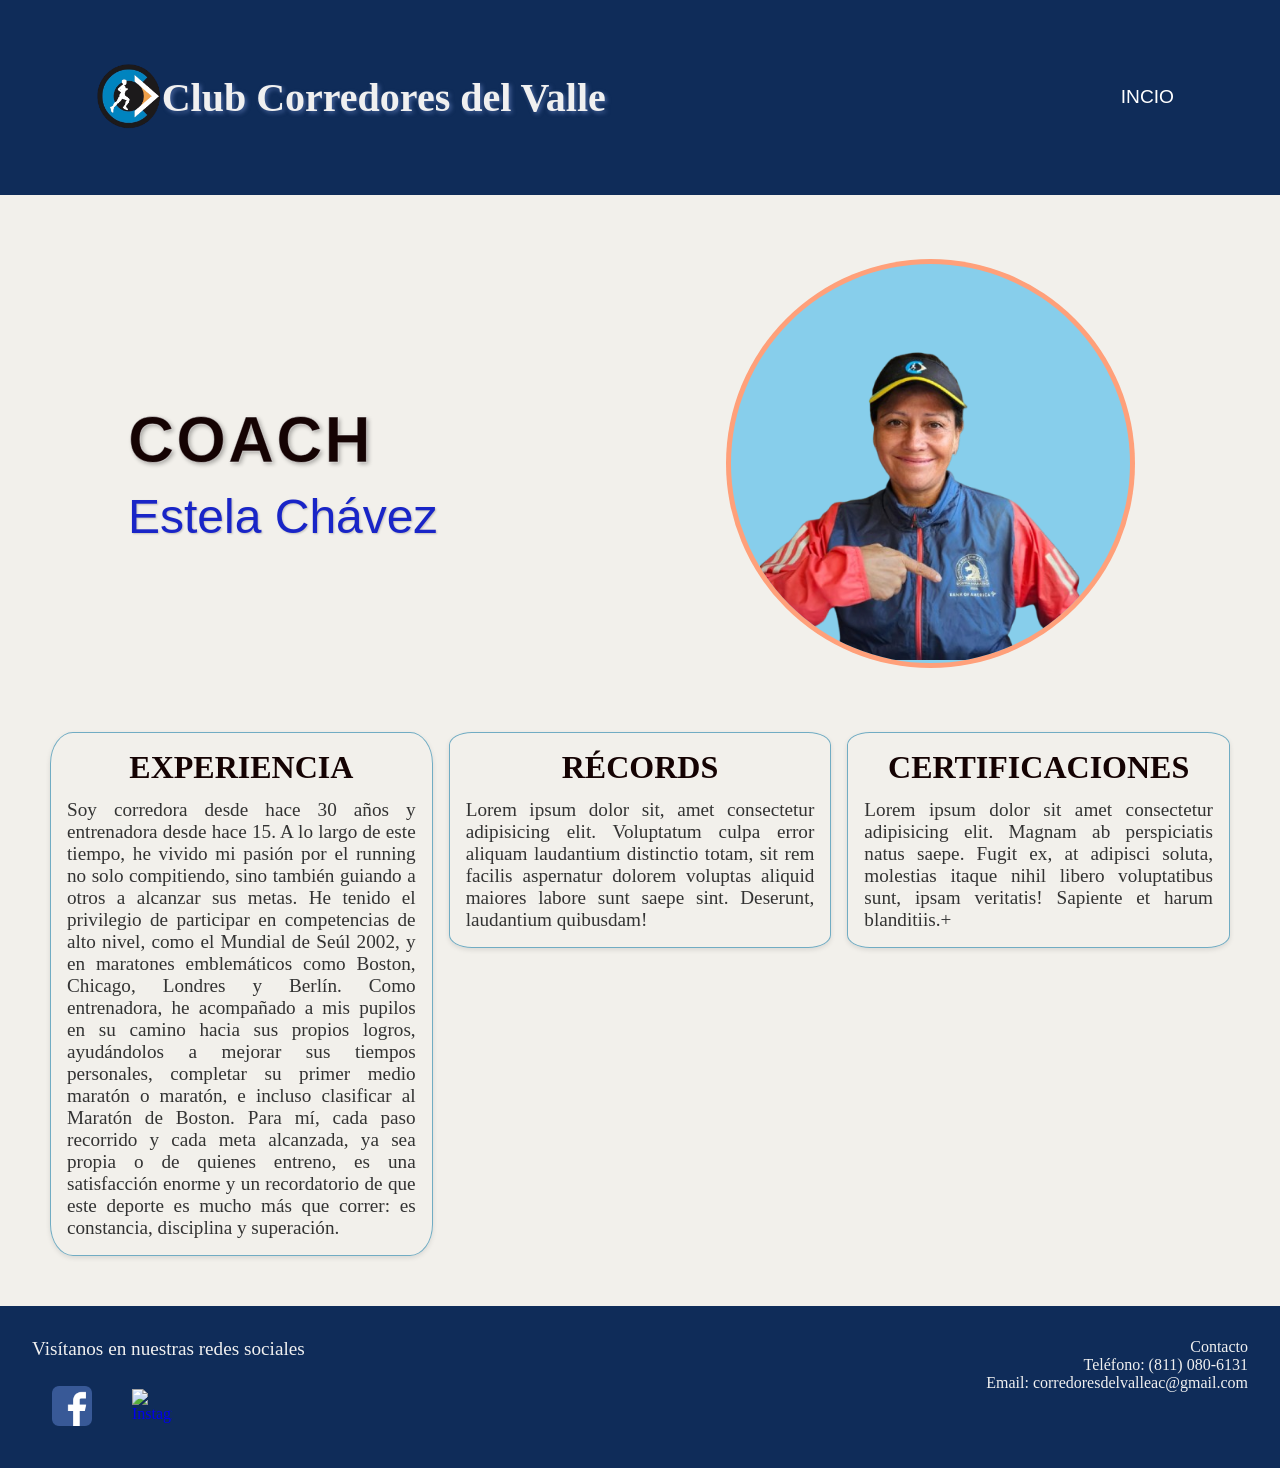
==== Coach.html @ 9aad34c1 "Initial commit" ====
<!DOCTYPE html>
<html lang="en">
<head>
    <meta charset="UTF-8">
    <meta name="viewport" content="width=device-width, initial-scale=1.0">
    <title>Coach_CV</title>
    <link rel="stylesheet" href="CSS_Corredores/Coach.css">
</head>
<body>


    <header>
        <div class="imgheader">
            <div class="circle"></div>
            <img src="Img_CV/Logo.png" alt="Logo del Club Corredores del Valle">
        </div>
        <h2>Club Corredores del Valle</h2>

        <div class="Regreso"><a href="index.html"><button>INCIO</button></a></div>
    </header>
    
<section>

    <div class="biografia">
        <div class="txt">
            <h1>Coach</h1>
            <p>Estela Chávez</p>
        </div>
    </div>

    
    <div class="img_biografia">
        <div class="circle2">
            <div class="img_coach">
                <img src="Img_CV/Estela.png">
            </div>
        </div> 
    </div>
    
</section>

        
    <div class="txt_bio">
        
        <div class="parent">
          <div class="div1">
            <h3>
                EXPERIENCIA
            </h3>
            <p>Soy corredora desde hace 30 años y entrenadora desde hace 15. A lo largo de este tiempo, he vivido mi pasión por el running no solo compitiendo, sino también guiando a otros a alcanzar sus metas. He tenido el privilegio de participar en competencias de alto nivel, como el Mundial de Seúl 2002, y en maratones emblemáticos como Boston, Chicago, Londres y Berlín. Como entrenadora, he acompañado a mis pupilos en su camino hacia sus propios logros, ayudándolos a mejorar sus tiempos personales, completar su primer medio maratón o maratón, e incluso clasificar al Maratón de Boston. Para mí, cada paso recorrido y cada meta alcanzada, ya sea propia o de quienes entreno, es una satisfacción enorme y un recordatorio de que este deporte es mucho más que correr: es constancia, disciplina y superación.</p>
          </div>
          <div class="div2">
            <h3>
                RÉCORDS
            </h3>
            <p>
                Lorem ipsum dolor sit, amet consectetur adipisicing elit. Voluptatum culpa error aliquam laudantium distinctio totam, sit rem facilis aspernatur dolorem voluptas aliquid maiores labore sunt saepe sint. Deserunt, laudantium quibusdam!
            </p>
          </div>
          <div class="div3">
            <h3>
                CERTIFICACIONES
            </h3>
            <p>Lorem ipsum dolor sit amet consectetur adipisicing elit. Magnam ab perspiciatis natus saepe. Fugit ex, at adipisci soluta, molestias itaque nihil libero voluptatibus sunt, ipsam veritatis! Sapiente et harum blanditiis.+</p>
          </div>
        </div>
    
    </div>


    <!--Inicio del footer-->
    
<footer class="foot">
    <div class="redes">
        <p>Visítanos en nuestras redes sociales</p>
            
        <div class="logos">

             <a href="https://www.facebook.com" target="_blank">
            <img src="Img_CV/facebook.png" alt="Facebook" class="social-icon">
             </a>
             <a href="https://www.instagram.com" target="_blank">
            <img src="Img_CV/ig.png" alt="Instagram" class="social-icon">
            </a>
        </div>

    </div>

    <div class="contact-info">
        <p>Contacto</p>
        <p>Teléfono: (811) 080-6131</p>
        <p>Email: corredoresdelvalleac@gmail.com</p>
    </div>
</footer>
    

</body>
</html>
---- CSS_Corredores/Coach.css ----
@import url('https://fonts.googleapis.com/css2?family=Poppins:ital,wght@0,100;0,200;0,300;0,400;0,500;0,600;0,700;0,800;0,900;1,100;1,200;1,300;1,400;1,500;1,600;1,700;1,800;1,900&display=swap');

*{
    padding: 0;
    margin: 0;
    outline: none;
    border: none;
    box-sizing: border-box;
}

body{
    background-color: #f2f0eb;
    width: 100%;
    height: 100%;
}

img{
    width: 100%;
    display: flex;
}

a{
    text-decoration: none;
}

@keyframes Animation2 {
    0% {
        transform: translateX(-100%); 
        opacity: 0; 
    }
    100% {
        transform: translateX(0); 
        opacity: 1; 
    }
}

@keyframes circle {
    0% {
        opacity: 0; 
    }
    100% {
        opacity: 1; 
    }
}

header{
    display: flex;
    align-items: center; 
    padding: 4rem 6rem; 
    color: black;;
    margin-bottom: 1rem; 
    align-items: center;
    margin: auto;
    background-color: #0F2C59; 
    text-align: center; 
    color: #f0f0f0;    
}

.imgheader {
    position: relative;
}

.circle {
    position: absolute ;
    top: 50%;
    left: 50%;
    width: 60px;
    height: 60px;
    background-color: white;
    border-radius: 50%;
    transform: translate(-50%, -50%);
    z-index: 0;
    opacity: 0;
    animation: circle 2s ease-in-out forwards;
    animation-delay: 1s;
}

.imgheader img {
    width: 65.7px;
    height: 66.6px;
    position: relative;
    z-index: 1;
    animation: Animation2 2s ease-in-out;
}

h2 {
    font-size: 2.5rem; 
    text-shadow: 2px 2px 4px rgba(91, 119, 180, 0.7);
    margin-top: 0rem; 
    z-index: 0; 
    opacity: 1;
    animation: Animation2 2s ease-in-out; 
    animation-delay: .1s; 
    animation: Animation2 2s ease-in-out;;
}

.Regreso{
    margin-left: auto;
}

.Regreso button{
    font-size: 1.2rem;
    color: white;
    padding: 10px;
    border-radius: 4px;
    background-color: transparent;
}

.Regreso button:hover{
    font-size: 1.2rem;
    color: black;
    padding: 10px;
    border-radius: 4px;
    background-color: #A3C1DA;
}

/*Inico de la descripcion de la coach*/

.biografia{
    padding: 4rem 8rem;
    font-family: 'Lucida Sans', 'Lucida Sans Regular', 'Lucida Grande', 'Lucida Sans Unicode', Geneva, Verdana, sans-serif;
    text-align: justify;  
    margin-top: 5rem; 
}

.txt h1 {
    font-size: 4rem;
    color: #150303;
    margin: 0;
    text-transform: uppercase;
    letter-spacing: 2px;
    font-family: 'Roboto', sans-serif; 
    text-shadow: 2px 2px 4px rgba(0, 0, 0, 0.3);
    -webkit-text-stroke: 1px rgba(255, 255, 255, 0.5);
}

.txt p {
    font-size: 3rem;
    color: #1925c7;
    margin-top: 0.8rem;
    font-family: 'Roboto', sans-serif; 
    text-shadow: 1px 1px 2px rgba(0, 0, 0, 0.2);
    transition: font-size 0.3s ease, color 0.3s ease
}

.txt p:hover {
    font-size: 4rem; 
    color: orange; 
    cursor: pointer;
}

.img_biografia .circle2{
        width: 32vw;
        height: 32vw;
        background: #FFA07A;
        border-radius: 50%;
        padding: 5px;
        display: flex;
        position:relative;
        justify-content: center;
        align-items: center;
}


.img_biografia .circle2 .img_coach{
    position: relative;
    width: 100%;
    height: 100%;
    background-color: #87CEEB ;
    border-radius: 50%;
    display: flex;
    justify-content: center;
    overflow: hidden;
}

.img_biografia .circle2 .img_coach img{
    position: absolute;
    display: block;
    width: 85%;
    object-fit: cover;
    bottom: 3px;
}


.img_biografia .circle2 .img_coach:hover{
    background-color: #FFA07A;
    border-radius: 50%;
}


.img_biografia .circle2:hover{
    background-color: #87CEEB;
    border-radius: 50%;
}

section{
    display: flex;
    gap: 10rem;
    margin-top: 4rem;
    margin-bottom: 4rem;
}


.parent {
    display: grid;
    grid-template-columns: repeat(3, 1fr);
    grid-template-rows: repeat(1, 1fr);
    gap: 1rem;
    align-items: start;
    justify-content: center;
    gap: 1rem;
    margin: 50px;
}

.parent .div1, .div2, .div3{
    border: .1px solid #71acc3 ;
    border-radius: 6%;
    padding: 1rem;
    box-shadow: 0 2px 5px rgba(0, 0, 0, 0.1);
}


.parent h3 {
    text-align: center; 
    color: #150303; 
    font-size: 2rem;
    margin-bottom: .8rem;
}

.parent p {
    text-align: justify; 
    color: #333; 
    font-size: 1.2rem;
}

    
/*Footer*/

.foot {
    margin: auto;
    padding: 2rem; 
    background-color: #0F2C59; 
    text-align: center; 
    color: #f0f0f0;
    display: flex;
}

.logos{
    display: flex;
    align-items: center;
}

.redes p {
    font-size: 1.2rem; 
    margin-bottom: 1rem; 
}

.social-icon {
    width: 40px; 
    height: auto; 
    transition: transform 0.3s ease; 
    margin: 10px 20px;
}

.social-icon:hover {
    transform: scale(1.2); 
}

.contact-info{
    text-align: right;
    margin-left: auto
}
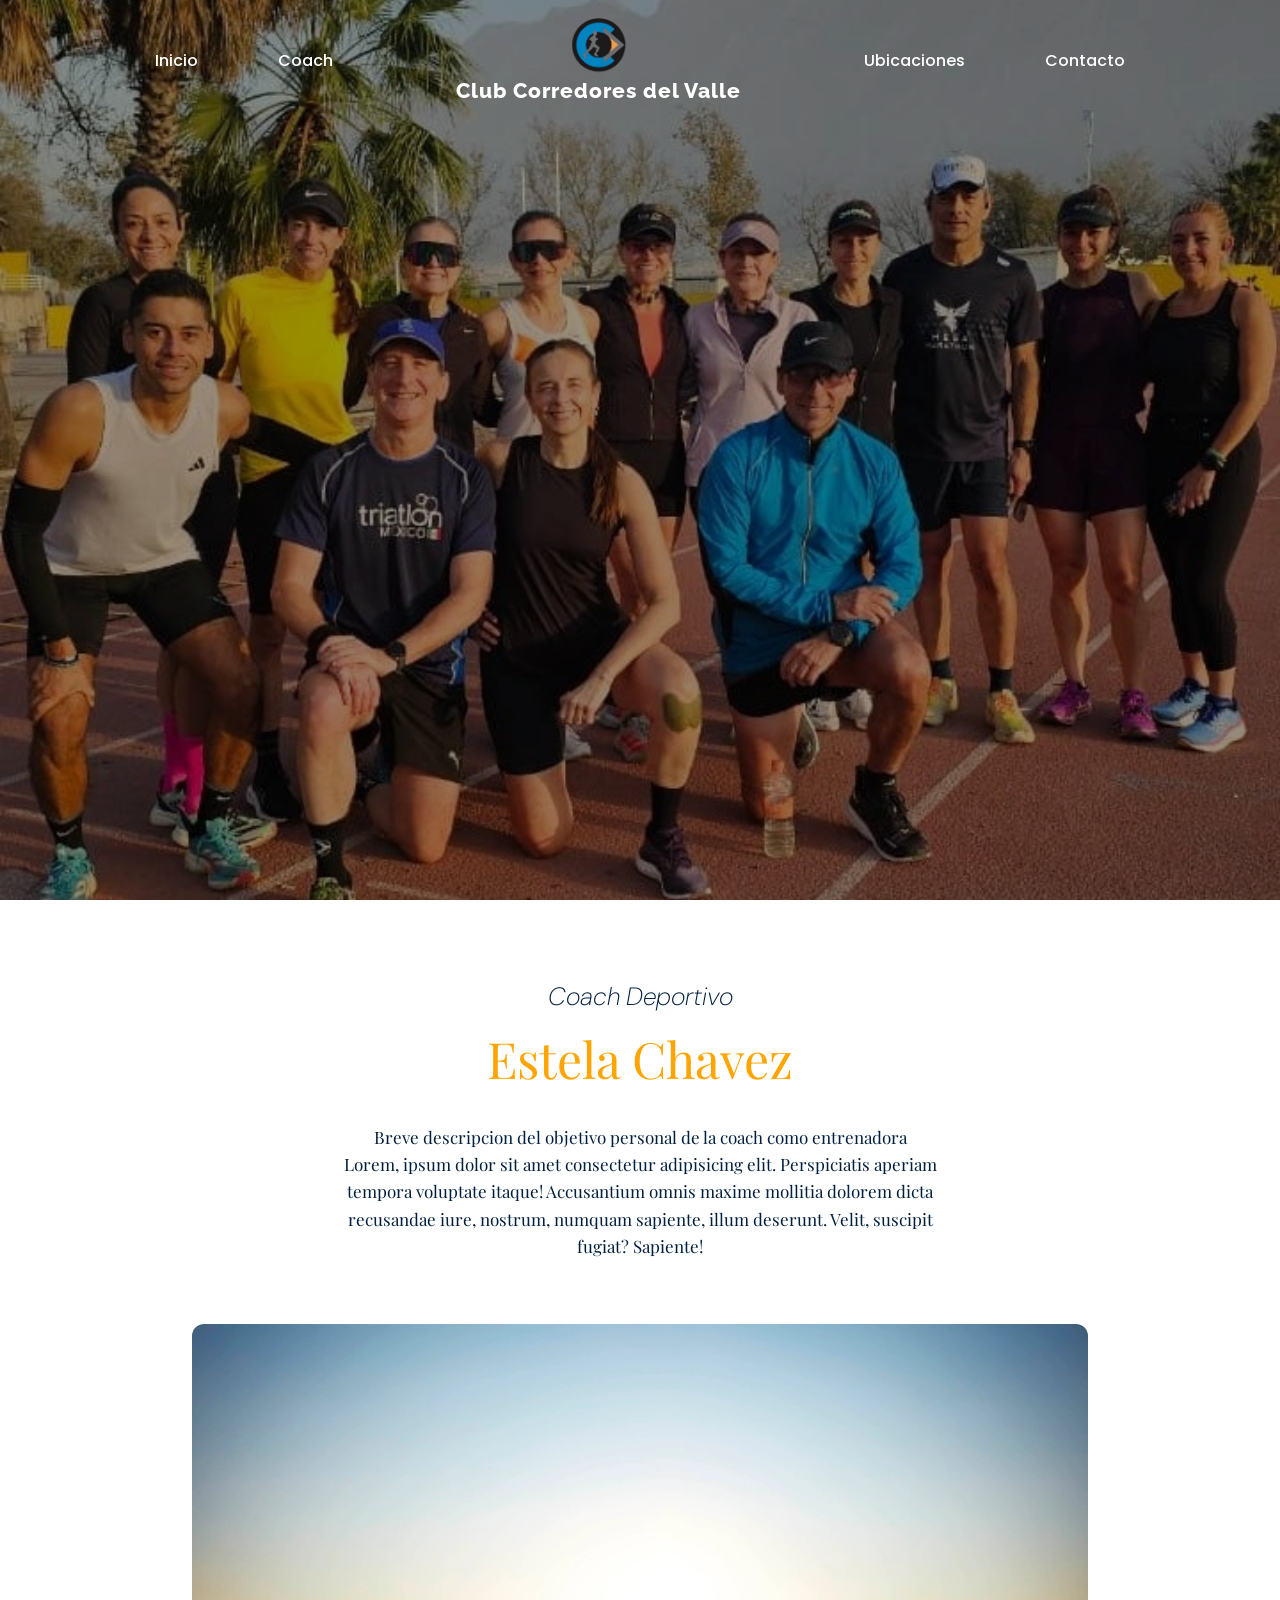
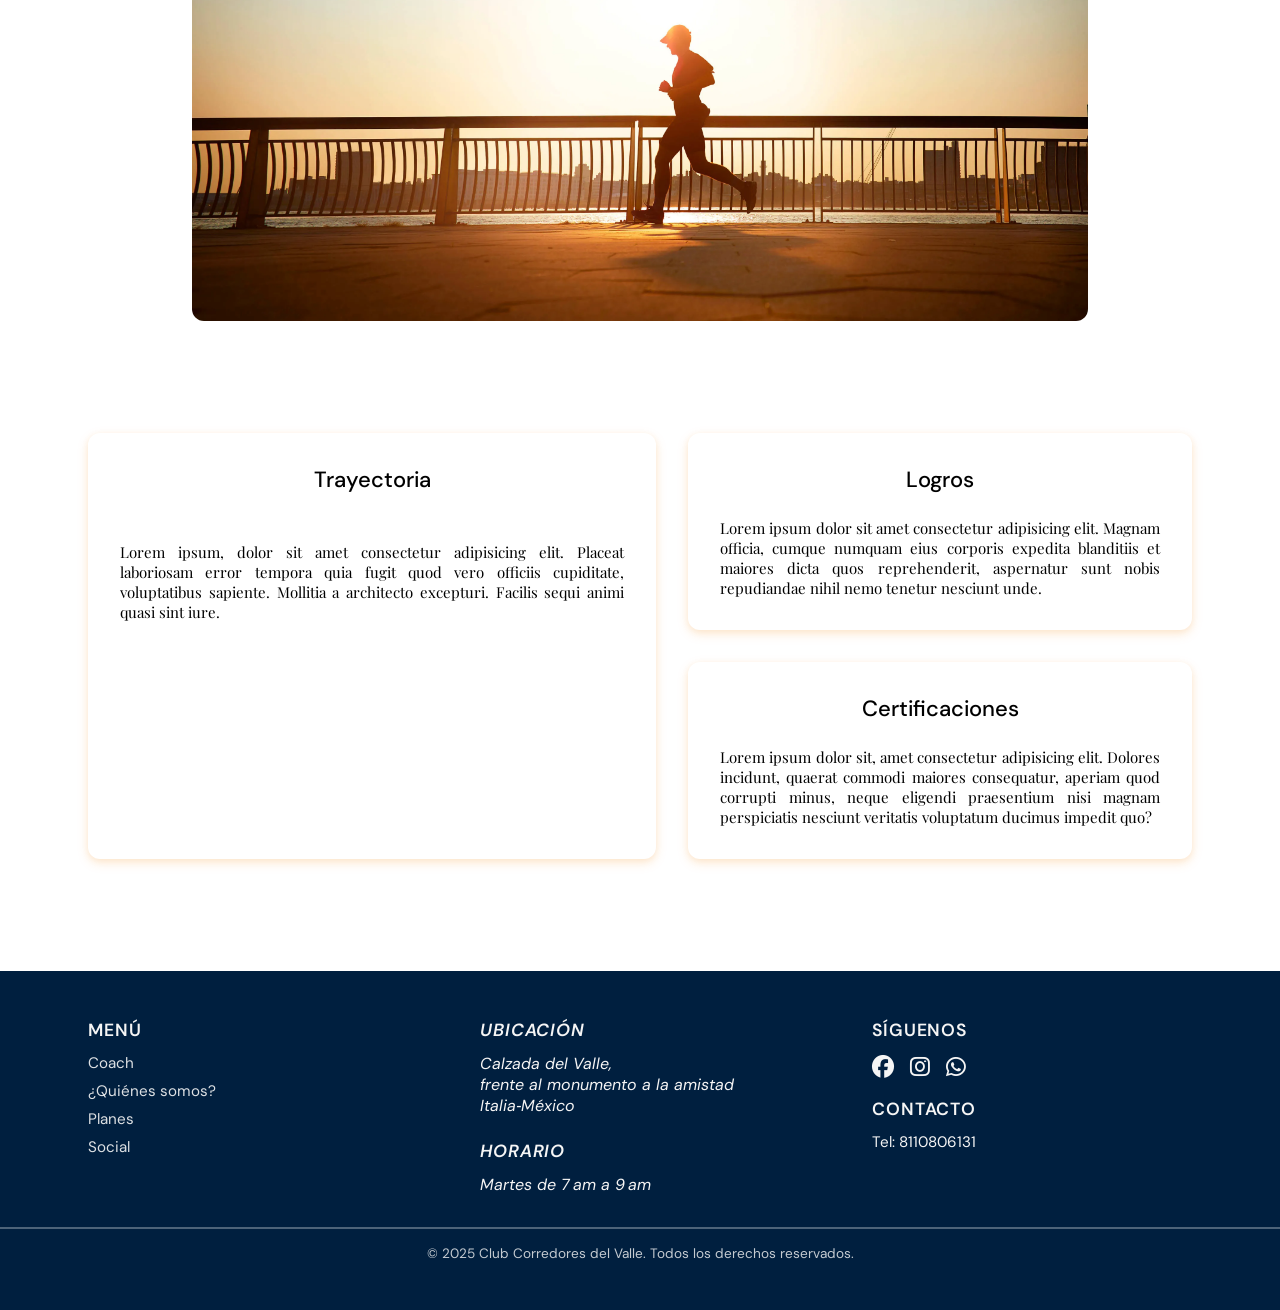
==== commit 520e9d26: "Avance la pagina coach y correccion de links" ====
--- a/Coach.html
+++ b/Coach.html
@@ -3,96 +3,140 @@
 <head>
     <meta charset="UTF-8">
     <meta name="viewport" content="width=device-width, initial-scale=1.0">
-    <title>Coach_CV</title>
+    <title>CV Corredores del Valle_Coach</title>
+    <link rel="stylesheet" href="corredoresValle.css">
     <link rel="stylesheet" href="CSS_Corredores/Coach.css">
+    <link rel="stylesheet" href="https://cdnjs.cloudflare.com/ajax/libs/font-awesome/6.5.0/css/all.min.css">
+
 </head>
+
+
 <body>
 
+<header class="hero">
+  <img src="Img_CV/corredores_Header.webp" alt="hero" class="hero-img">
 
-    <header>
-        <div class="imgheader">
-            <div class="circle"></div>
-            <img src="Img_CV/Logo.png" alt="Logo del Club Corredores del Valle">
+  <nav class="navbar">
+  <ul class="nav-links left">
+    <li><a href="index.html">Inicio</a></li>
+    <li><a href="#">Coach</a></li>
+  </ul>
+
+  <div class="logo">
+    <img src="Img_CV/Logo.png" alt="Logo" class="Logo_img">
+    <p class="txt_lOGO"><a href="index.html" class="link-reset">Club Corredores del Valle</a></p>
+  </div>
+
+
+  <ul class="nav-links right">
+    <li><a href="#ubicaciones">Ubicaciones</a></li>
+    <li><a href="#contacto">Contacto</a></li>
+  </ul>
+  </nav>
+
+  <!-- HERO CONTENT -->
+
+  <div class="hero-content">
+  </div>
+</header>
+
+<!-- OBJETIVO DE LA COACH -->
+
+<section class="seccion_objetivo">
+        <h4>Coach Deportivo</h4>
+        <h2>Estela Chavez</h2>
+        <p>Breve descripcion del objetivo personal de la coach como entrenadora</p>
+        <p>Lorem, ipsum dolor sit amet consectetur adipisicing elit. Perspiciatis aperiam tempora voluptate itaque! Accusantium omnis maxime mollitia dolorem dicta recusandae iure, nostrum, numquam sapiente, illum deserunt. Velit, suscipit fugiat? Sapiente!</p>
+</section>
+
+
+<!-- IMAGEN CENTRAL  -->
+
+<div class="central_img_container"><img src="Img_CV/imgPrueba.webp" alt="Coach"></div>
+
+<!-- divs de trayectoria, logros y certificaciones -->
+
+<div class="father_container">
+  <div class="trayectoria_container">
+    <h3>Trayectoria</h3>
+    <p>Lorem ipsum, dolor sit amet consectetur adipisicing elit. Placeat laboriosam error tempora quia fugit quod vero officiis cupiditate, voluptatibus sapiente. Mollitia a architecto excepturi. Facilis sequi animi quasi sint iure.</p>
+  </div>
+
+    <div class="right_containers">
+        <div class="logros_container">
+            <h3>Logros</h3>
+            <p>Lorem ipsum dolor sit amet consectetur adipisicing elit. Magnam officia, cumque numquam eius corporis expedita blanditiis et maiores dicta quos reprehenderit, aspernatur sunt nobis repudiandae nihil nemo tenetur nesciunt unde.</p>
         </div>
-        <h2>Club Corredores del Valle</h2>
-
-        <div class="Regreso"><a href="index.html"><button>INCIO</button></a></div>
-    </header>
-    
-<section>
-
-    <div class="biografia">
-        <div class="txt">
-            <h1>Coach</h1>
-            <p>Estela Chávez</p>
+        <div class="certificaciones_container">
+             <h3>Certificaciones</h3>
+             <p>Lorem ipsum dolor sit, amet consectetur adipisicing elit. Dolores incidunt, quaerat commodi maiores consequatur, aperiam quod corrupti minus, neque eligendi praesentium nisi magnam perspiciatis nesciunt veritatis voluptatum ducimus impedit quo?</p>
         </div>
     </div>
+</div>
 
-    
-    <div class="img_biografia">
-        <div class="circle2">
-            <div class="img_coach">
-                <img src="Img_CV/Estela.png">
-            </div>
-        </div> 
-    </div>
-    
-</section>
 
-        
-    <div class="txt_bio">
-        
-        <div class="parent">
-          <div class="div1">
-            <h3>
-                EXPERIENCIA
-            </h3>
-            <p>Soy corredora desde hace 30 años y entrenadora desde hace 15. A lo largo de este tiempo, he vivido mi pasión por el running no solo compitiendo, sino también guiando a otros a alcanzar sus metas. He tenido el privilegio de participar en competencias de alto nivel, como el Mundial de Seúl 2002, y en maratones emblemáticos como Boston, Chicago, Londres y Berlín. Como entrenadora, he acompañado a mis pupilos en su camino hacia sus propios logros, ayudándolos a mejorar sus tiempos personales, completar su primer medio maratón o maratón, e incluso clasificar al Maratón de Boston. Para mí, cada paso recorrido y cada meta alcanzada, ya sea propia o de quienes entreno, es una satisfacción enorme y un recordatorio de que este deporte es mucho más que correr: es constancia, disciplina y superación.</p>
-          </div>
-          <div class="div2">
-            <h3>
-                RÉCORDS
-            </h3>
-            <p>
-                Lorem ipsum dolor sit, amet consectetur adipisicing elit. Voluptatum culpa error aliquam laudantium distinctio totam, sit rem facilis aspernatur dolorem voluptas aliquid maiores labore sunt saepe sint. Deserunt, laudantium quibusdam!
-            </p>
-          </div>
-          <div class="div3">
-            <h3>
-                CERTIFICACIONES
-            </h3>
-            <p>Lorem ipsum dolor sit amet consectetur adipisicing elit. Magnam ab perspiciatis natus saepe. Fugit ex, at adipisci soluta, molestias itaque nihil libero voluptatibus sunt, ipsam veritatis! Sapiente et harum blanditiis.+</p>
-          </div>
-        </div>
-    
+<!-- Footer -->
+
+<footer class="footer">
+  <div class="footer__inner">
+    <!-- Menú -->
+    <div class="footer__col footer__nav" aria-label="Enlaces de pie de página">
+      <h4 class="footer__heading">Menú</h4>
+      <ul class="footer__list">
+        <li class="footer__item"><a href="#" class="footer__link">Coach</a></li>
+        <li class="footer__item"><a href="#" class="footer__link">¿Quiénes somos?</a></li>
+        <li class="footer__item"><a href="#" class="footer__link">Planes</a></li>
+        <li class="footer__item"><a href="#" class="footer__link">Social</a></li>
+      </ul>
     </div>
 
+    <!-- Ubicación y horario -->
+    <address class="footer__col footer__address">
+      <h4 class="footer__heading">Ubicación</h4>
+      <p class="footer__location">
+        Calzada del Valle,<br>
+        frente al monumento a la amistad Italia‑México
+      </p>
+      <h4 class="footer__heading footer__heading--separated">Horario</h4>
+      <p class="footer__hours">Martes de 7 am a 9 am</p>
+    </address>
 
-    <!--Inicio del footer-->
-    
-<footer class="foot">
-    <div class="redes">
-        <p>Visítanos en nuestras redes sociales</p>
-            
-        <div class="logos">
+    <!-- Redes sociales + contacto -->
+    <div class="footer__col footer__social" aria-label="Síguenos">
+      <h4 class="footer__heading">Síguenos</h4>
+      <ul class="footer__social-list">
+        <li class="footer__social-item">
+          <a href="#" target="_blank" rel="noopener" aria-label="Facebook">
+            <i class="fa-brands fa-facebook"></i>
+          </a>
+        </li>
+        <li class="footer__social-item">
+          <a href="#" target="_blank" rel="noopener" aria-label="Instagram">
+            <i class="fa-brands fa-instagram"></i>
+          </a>
+        </li>
+        <li class="footer__social-item">
+          <a href="#" target="_blank" rel="noopener" aria-label="WhatsApp">
+            <i class="fa-brands fa-whatsapp"></i>
+          </a>
+        </li>
+      </ul>
 
-             <a href="https://www.facebook.com" target="_blank">
-            <img src="Img_CV/facebook.png" alt="Facebook" class="social-icon">
-             </a>
-             <a href="https://www.instagram.com" target="_blank">
-            <img src="Img_CV/ig.png" alt="Instagram" class="social-icon">
-            </a>
-        </div>
+      <!-- Contacto dentro del mismo bloque -->
+      <div class="footer__contact">
+        <h4 class="footer__heading">Contacto</h4>
+        <p>Tel: 8110806131</p>
+      </div>
+    </div>
+  </div>
 
-    </div>
+  <hr class="footer__divider">
 
-    <div class="contact-info">
-        <p>Contacto</p>
-        <p>Teléfono: (811) 080-6131</p>
-        <p>Email: corredoresdelvalleac@gmail.com</p>
-    </div>
+  <div class="footer__copy">
+    <p>&copy; 2025 Club Corredores del Valle. Todos los derechos reservados.</p>
+  </div>
 </footer>
-    
 
 </body>
+
 </html>
--- a/corredoresValle.css
+++ b/corredoresValle.css
@@ -0,0 +1,661 @@
+@import url('https://fonts.googleapis.com/css2?family=Poppins:ital,wght@0,100;0,200;0,300;0,400;0,500;0,600;0,700;0,800;0,900;1,100;1,200;1,300;1,400;1,500;1,600;1,700;1,800;1,900&display=swap');
+@import url('https://fonts.googleapis.com/css2?family=Inter:wght@400;600;700&display=swap');
+@import url('https://fonts.googleapis.com/css2?family=Raleway:wght@800&display=swap');
+@import url('https://fonts.googleapis.com/css2?family=Playfair+Display:wght@800&display=swap');
+@import url('https://fonts.googleapis.com/css2?family=Work+Sans:wght@200;300;400;600&display=swap');
+@import url('https://fonts.googleapis.com/css2?family=Playfair+Display:ital,wght@0,500;0,600;1,500&family=DM+Sans:wght@300;400;500&family=Cormorant+Garamond:wght@300;400;500&family=Poppins:wght@200;300;400&family=Lora:wght@400;500&display=swap');
+
+
+
+* {
+  margin: 0;
+  padding: 0;
+  box-sizing: border-box;
+}
+
+body, html {
+  margin: 0;
+  padding: 0;
+  overflow-y: visible
+}
+
+/* CONFIGURACION INICIAL DEL HEADER */
+
+.hero {
+  position: relative;
+  height: 100vh;
+  width: 100%;
+  overflow: hidden;
+}
+
+.hero-img {
+  position: absolute;
+  width: 100%;
+  height: 100%;
+  object-fit: cover;
+  z-index: 1;
+  filter: brightness(0.6); 
+}
+
+/* BARRA DE NAVEGACION */
+
+.navbar {
+  display: flex;
+  align-items: center;
+  justify-content: space-between;
+  padding: 1rem 2rem;
+  position: absolute;
+  top: 0;
+  width: 100%;
+  z-index: 2;
+  color: white;
+  transition: all 1.3s ease;;
+}
+
+.navbar:hover{
+  display: flex;
+  align-items: center;
+  justify-content: space-between;
+  padding: 1rem 2rem;
+  position: absolute;
+  top: 0;
+  width: 100%;
+  z-index: 2;
+  color: rgb(8, 8, 8);
+  background-color: azure;
+  transition: all 1s ease;;
+}
+
+.navbar:hover .nav-links a{
+    color: black;
+}
+
+.nav-links {
+  display: flex;
+  list-style: none;
+  gap: 1rem;
+  padding: 2rem 1rem;
+  margin: auto;
+}
+
+.nav-links a {
+  color: white;
+  text-decoration: none;
+  font-weight: 450;
+  transition: all 0.3s ease;
+  font-family: 'Poppins', Montserrat;
+  padding: 2rem;
+  padding-bottom: 0.75rem;
+  position: relative;
+}
+
+.nav-links a::after{
+    content: "";
+    position: absolute;
+    height: 2px;
+    width: 0;
+    bottom: 0;
+    left: 0;
+    background-color: #283594;
+    transition: all 0.3s ease;
+}
+
+.nav-links a:hover::after{
+    width: 70%;
+}
+
+/* CONFIGURACION DEL LOGO */
+
+.logo {
+  display: flex;
+  align-items: center;
+  gap: 0.5rem;
+  flex-direction: column;
+  align-items: center;
+  gap: 0.3rem;
+  font-weight: 600;
+  font-size: 1.2rem;
+  color: white;
+}
+
+.Logo_img {
+  width: 3.5rem;
+  height: 3.5rem;
+  object-fit: contain;
+}
+
+.logo p {
+  font-family: 'Raleway', sans-serif;
+  font-weight: 800;
+  font-size: 1.3rem;
+  letter-spacing: 1px;
+  color: white;
+  text-align: center;
+  margin: 0;
+}
+
+
+.navbar:hover .logo p{
+    color: black;
+    font-family: 'Raleway', sans-serif;
+    transition: all 1s ease;
+    cursor: pointer;
+}
+
+.link-reset {
+  all: unset;
+  cursor: pointer;
+  color: inherit; 
+  font-family: inherit;
+  font-weight: inherit;
+  font-size: inherit;
+  letter-spacing: inherit;
+  text-align: inherit;
+  text-decoration: none; 
+  display: inline; 
+}
+
+.navbar:hover .link-reset {
+  color: black;
+  transition: all 1s ease;
+}
+
+
+/* INICIO DEL HERO CONTENT */
+
+.hero-content {
+  position: relative;
+  z-index: 2;
+  text-align: center;
+  top: 40%;
+  transform: translateY(-40%);
+}
+
+.hero_h1 {
+  font-family: 'Work Sans', sans-serif;
+  font-weight: 320;
+  font-size: 2.8rem; 
+  letter-spacing: 1px;
+  line-height: 1.2;
+  color: white;
+  margin-bottom: 1rem;
+  margin-top: 2.5rem;
+}
+
+.hero_text {
+  font-family: 'Work Sans', sans-serif;
+  font-weight: 300;
+  font-size: 1.1rem;
+  color: #e0e0e0;
+  margin-top: 2rem;
+  margin-bottom: 2rem;
+  max-width: 600px;
+  margin-left: auto;
+  margin-right: auto;
+}
+
+
+.btn {
+  background-color: white;
+  color: black;
+  padding: 0.7rem 1.5rem;
+  border-radius: 5px;
+  text-decoration: none;
+  font-weight: bold;
+  margin-top: 1rem;
+  display: inline-block;
+  transition: 0.3s;
+  margin-top: 3rem;
+}
+
+.btn:hover {
+  background-color: black;
+  color: white;
+}
+
+
+/* INFORMACION GENERAL SOBRE NOSOTROS Y  COACH */
+
+/* CONTENEDOR PRINCIPAL */
+.Info_Container {
+  padding: 4rem 2rem;
+  background: #fff;
+  margin-top: 2rem;
+  display: flex;
+  flex-direction: column;
+  align-items:center; 
+  gap: 2rem;
+}
+
+.title_infoContainer h2 {
+  font-size: 3rem;
+  color: #001f3f;
+  font-family: 'DM Sans', sans-serif;
+  margin: 0;
+  text-align: right;
+}
+
+.txt_Nosotros {
+  width: 100%;
+  display: flex;
+  justify-content: center;
+}
+
+.txt_Nosotros p {
+  background: #283594;
+  color: #fff;
+  font-size: 1.5rem;
+  font-family: 'Playfair Display', serif;
+  border-radius: .75rem;
+  max-width: 900px;
+  padding: 1rem 2rem;
+  text-align: justify;
+  box-shadow: 0 0 10px rgba(0, 0, 0, 0.1);
+  box-sizing: border-box;
+}
+
+
+/* Divs verticales */
+
+.carreras_container {
+  display: flex;
+  justify-content: center;
+  align-items: flex-start;
+  gap: 3rem; 
+  padding: 4rem 2rem;
+  flex-wrap: wrap; 
+  max-width: 1200px;
+  margin: auto;
+}
+
+/* Contenedor padre de imagenes e info */
+.father_img_container{
+  display: flex;
+  flex-direction: row;
+  gap: 3rem;
+}
+
+/* Estilo general para imágenes */
+.father_img_container img {
+  width: 335px;
+  height: 510px;
+  object-fit: cover;
+  background: linear-gradient(145deg, blue, aqua) ;
+}
+
+/* Estilo para los textos debajo de cada imagen */
+.father_img_container h1 {
+  font-family: 'Playfair Display', serif;
+  font-size: 1.6rem;
+  text-align: justify;
+  color: #2e2e2e;
+  margin-top: 1rem;
+
+}
+
+.father_img_container p{
+  font-family: 'DM Sans', sans-serif;
+  font-size: 1rem;
+  text-align: left;
+  color: #2e2e2e;
+  margin-top: 1.5rem;
+  padding-bottom: 1rem;
+}
+
+
+.father_img_container a{
+  text-decoration: none;
+  font-size: 0.85rem;
+  color: #333;
+  text-decoration: underline;
+  text-transform: uppercase;
+  font-weight: bold;
+}
+
+/*Planes Personalizados */
+
+.planesPersonalizados {
+  height: 100vh;
+  display: flex;
+  justify-content: center;
+  align-items: center;
+  background-color: #fff; 
+}
+
+.infoPlan {
+  background: linear-gradient(145deg, rgba(227, 77, 22, 0.696), rgba(213, 146, 121, 0.616));
+  padding: 4rem 2rem;
+  text-align: center;
+  color: white;
+  max-width: 1000px;
+  width: 100%;
+  text-decoration: none;
+}
+
+.infoPlan h1{
+  color: #fff;
+  font-size: 3rem;
+  font-family: 'DM Sans', sans-serif;
+  text-align: center;
+  padding-bottom: 3rem;
+  padding-top: 5rem;
+} 
+
+.infoPlan h3{
+  justify-content: center;
+  color: #fff;
+  font-size: 1.5rem;
+  font-family: 'Raleway', sans-serif;
+  text-align: center;
+  padding-bottom: 2rem;
+}
+
+.infoPlan h2{
+  font-family: 'Raleway', sans-serif;
+  text-align: center;
+  padding-bottom: 3rem;
+  color: #fff;
+  font-size: 1.2rem;
+}
+
+.infoPlan ul {
+  list-style: none;
+  padding: 0;
+  display: flex;
+  flex-direction: row;
+  align-items: center; /*Por que son items, no es un texto */
+  justify-content: center; /* Para centrarlo despues de utilizar el gaqp */
+  gap: 5rem;
+}
+
+.infoPlan li {
+  margin-bottom: 1rem;
+}
+
+.infoPlan li a {
+  text-decoration: none;
+  color: white;
+  background-color: rgba(0,0,0,0.2);
+  padding: 0.5rem 1rem;
+  border-radius: 8px;
+  display: inline-block;
+  transition: background 0.3s;
+}
+
+.infoPlan li a:hover {
+  background-color: rgba(255,255,255,0.2);
+}
+
+/* Divisiones */
+
+hr.sutil {
+  border: none;
+  border-top: 1px solid rgba(0, 0, 0, .12);
+  margin: auto;
+  width: 90%;
+  align-items: center;
+}
+
+/* Division */
+
+hr.fuerte {
+  border: none;
+  border-top: 1px solid rgba(0, 0, 0, .4);
+  margin: auto;
+  width: 90%;
+  align-items: center;
+}
+
+/* Maratones */
+
+.txt-maratones {
+  margin-bottom: 2rem;
+  text-align: center;
+  margin-top: 5rem;
+}
+
+.txt-maratones h1 {
+  font-size: 2.5rem;
+  font-family: 'Georgia', serif;
+  font-style: italic;
+  padding-bottom: 2rem;
+}
+
+.txt-maratones p {
+  font-size: 1.1rem;
+  color: #555;
+  max-width: 500px;
+  margin: 0 auto;
+  text-align: center;
+}
+
+.maratones {
+  display: flex;
+  flex-direction: row;
+  max-width: 1200px;
+  margin: 0 auto;
+  padding: 4rem 2rem;
+  gap: 2rem;
+  align-items: flex-start;
+}
+
+.maraton-card {
+  display: flex;
+  flex-direction: column;
+  gap: 0.5rem;
+}
+
+.maraton-card img {
+  width: 100%;
+  height: auto;
+  object-fit: cover;
+  border-radius: 8px;
+}
+
+.maraton-card h2 {
+  font-family: 'Georgia', serif;
+  font-size: 1.2rem;
+}
+
+.maraton-card p {
+  font-size: 0.95rem;
+  color: #444;
+}
+
+.maraton-card a {
+  font-size: 0.85rem;
+  color: #333;
+  text-decoration: underline;
+  text-transform: uppercase;
+  font-weight: bold;
+}
+
+.columna_izquierda.grande {
+  flex: 1.5;
+  position: sticky;
+  top: 4rem;  
+  align-self: flex-start;
+  align-self: start;   
+  height: fit-content;
+}
+
+.italic {
+  font-style: italic;
+}
+
+.columna_derecha {
+  flex: 1.5;
+}
+
+.maraton-grid {
+  display: grid;
+  grid-template-columns: repeat(auto-fit, minmax(250px, 1fr));
+  gap: 2rem;
+}
+
+
+/* Enlaces de informacion extra*/
+
+
+.closing_divs {
+  display: flex;
+  justify-content: center;
+  align-items: flex-start;
+  gap: 3rem; 
+  padding: 4rem 2rem;
+  flex-wrap: wrap; 
+  max-width: 1200px;
+  margin: auto;
+}
+
+.father_img_container_ubs{
+  display: flex;
+  flex-direction: row;
+  gap: 3rem;
+}
+
+/* Estilo general para imágenes */
+.father_img_container_ubs img {
+  width: 335px;
+  height: 225px;
+  object-fit: cover;
+  background: linear-gradient(145deg, #8B4513, #F5DEB3);
+}
+
+.father_img_container_ubs h1 {
+  font-family: 'Georgia', serif;
+  font-size: 1.6rem;
+  color: #2e2e2e;
+  margin-top: 1rem;
+  font-style: italic;
+  text-align: center;
+  
+}
+
+.father_img_container_ubs p{
+  font-family: 'DM Sans', sans-serif;
+  font-size: 1rem;
+  text-align: left;
+  color: #2e2e2e;
+  margin-top: 1.5rem;
+  margin-bottom: 1.2rem;
+}
+
+.father_img_container_ubs a{
+  font-size: 0.85rem;
+  color: #333;
+  text-decoration: underline;
+  text-transform: uppercase;
+  font-weight: bold;
+}
+
+/* FOOTER */
+.footer {
+  width: 100%;
+  background: #001f3f;
+  color: #f5f5f5;
+  padding: 3rem 0;
+  font-family: 'DM Sans', sans-serif;
+  font-weight: 400;
+  box-sizing: border-box;
+}
+
+.footer__inner {
+  max-width: 1200px;
+  margin: 0 auto;
+  padding: 0 3rem;  
+  display: flex;
+  flex-wrap: wrap;
+  justify-content: space-between;  
+  gap: 2rem;   
+  box-sizing: border-box;
+}
+
+.footer__col {
+  flex: 1 1 280px;
+  max-width: 320px; 
+  box-sizing: border-box;
+  text-align: left;
+}
+
+
+.footer__heading {
+  font-size: 1.1rem;
+  font-weight: 600;
+  text-transform: uppercase;
+  letter-spacing: 0.05em;
+  margin-bottom: 1rem;
+  margin-bottom: 0.75rem;
+}
+
+.footer__heading--separated {
+  margin-top: 1.5rem;
+}
+
+.footer__list,
+.footer__social-list {
+  list-style: none;
+  padding: 0;
+  margin: 0;
+}
+
+.footer__list .footer__item {
+  margin-bottom: 0.5rem;
+  font-size: 0.95rem;
+}
+
+.footer__link {
+  text-decoration: none;
+  color: inherit;
+  opacity: 0.9;
+  transition: opacity 0.2s;
+}
+
+.footer__link:hover {
+  opacity: 0.7;
+}
+
+.footer__social-list {
+  display: flex;
+  gap: 1rem;
+  margin-bottom: 1rem;
+}
+
+.footer__social-item a {
+  font-size: 1.4rem;
+  color: inherit;
+  transition: color 0.2s;
+}
+
+.footer__social-item a:hover {
+  color: #fff;
+}
+
+.footer__contact {
+  margin-top: 1rem;
+  font-size: 0.95rem;
+}
+
+.footer__divider {
+  border: none;
+  margin: 2rem 0 1rem;
+  background: rgba(255, 255, 255, 0.3);
+  height: 1.5px
+}
+
+.footer__copy {
+  text-align: center;
+  font-size: 0.85rem;
+  opacity: 0.8;
+  padding: 0 2rem;
+  box-sizing: border-box;
+}
+
+
+
+
+
+
+
+
+
--- a/CSS_Corredores/Coach.css
+++ b/CSS_Corredores/Coach.css
@@ -1,274 +1,125 @@
 @import url('https://fonts.googleapis.com/css2?family=Poppins:ital,wght@0,100;0,200;0,300;0,400;0,500;0,600;0,700;0,800;0,900;1,100;1,200;1,300;1,400;1,500;1,600;1,700;1,800;1,900&display=swap');
+@import url('https://fonts.googleapis.com/css2?family=Inter:wght@400;600;700&display=swap');
+@import url('https://fonts.googleapis.com/css2?family=Raleway:wght@800&display=swap');
+@import url('https://fonts.googleapis.com/css2?family=Playfair+Display:wght@800&display=swap');
+@import url('https://fonts.googleapis.com/css2?family=Work+Sans:wght@200;300;400;600&display=swap');
+@import url('https://fonts.googleapis.com/css2?family=Playfair+Display:ital,wght@0,500;0,600;1,500&family=DM+Sans:wght@300;400;500&family=Cormorant+Garamond:wght@300;400;500&family=Poppins:wght@200;300;400&family=Lora:wght@400;500&display=swap');
 
-*{
-    padding: 0;
-    margin: 0;
-    outline: none;
-    border: none;
-    box-sizing: border-box;
+
+/* Texto inicial */
+.seccion_objetivo{
+    text-align: center;
+    margin-top: 5rem;
+    position: relative;
+    
 }
 
-body{
-    background-color: #f2f0eb;
-    width: 100%;
-    height: 100%;
+.seccion_objetivo h4{
+    font-weight: 200;
+    color: #001f3f;
+    font-size: 25px;
+    font-family: 'DM Sans', sans-serif;
+    padding-bottom: .75rem;
+    font-style: italic;
 }
 
-img{
-    width: 100%;
-    display: flex;
+.seccion_objetivo h2{
+    font-weight: 400;
+    color: orange;
+    font-size: 50px;
+    padding-bottom: 2rem;
+    font-family: 'Playfair Display', serif;
 }
 
-a{
-    text-decoration: none;
+.seccion_objetivo p{
+    font-weight: 200;
+    color: #001f3f;
+    font-size: 17px;
+    justify-content: center;
+    font-family: 'Playfair Display', serif;
+    max-width: 600px; 
+    margin: 0 auto;          
+    line-height: 1.6;       
 }
 
-@keyframes Animation2 {
-    0% {
-        transform: translateX(-100%); 
-        opacity: 0; 
-    }
-    100% {
-        transform: translateX(0); 
-        opacity: 1; 
-    }
+/* Imagen central de la coach */
+
+.central_img_container {
+  width: 100%;
+  display: flex;
+  justify-content: center;
+  margin-top: 4rem;
+  margin-bottom: 4rem;
 }
 
-@keyframes circle {
-    0% {
-        opacity: 0; 
-    }
-    100% {
-        opacity: 1; 
-    }
+.central_img_container img {
+  width: 70%;
+  height: auto; 
+  object-fit: cover; 
+  border-radius: 12px; 
 }
 
-header{
-    display: flex;
-    align-items: center; 
-    padding: 4rem 6rem; 
-    color: black;;
-    margin-bottom: 1rem; 
-    align-items: center;
-    margin: auto;
-    background-color: #0F2C59; 
-    text-align: center; 
-    color: #f0f0f0;    
+/* Diseño de los divs informativos */
+
+.father_container {
+  display: flex;
+  justify-content: center;
+  align-items: stretch; 
+  gap: 2rem;
+  padding: 3rem;
+  max-width: 1200px;
+  margin: 0 auto;
+  margin-bottom: 4rem;
 }
 
-.imgheader {
-    position: relative;
+.trayectoria_container,
+.logros_container,
+.certificaciones_container {
+  background-color: white;
+  padding: 2rem;
+  border-radius: 12px;
+  transition: box-shadow 0.3s ease;
+  box-shadow: 0 4px 12px rgba(255, 140, 0, 0.15), 0 2px 6px rgba(230, 126, 34, 0.1);
 }
 
-.circle {
-    position: absolute ;
-    top: 50%;
-    left: 50%;
-    width: 60px;
-    height: 60px;
-    background-color: white;
-    border-radius: 50%;
-    transform: translate(-50%, -50%);
-    z-index: 0;
-    opacity: 0;
-    animation: circle 2s ease-in-out forwards;
-    animation-delay: 1s;
+.trayectoria_container:hover,
+.logros_container:hover,
+.certificaciones_container:hover {
+  box-shadow: 0 10px 30px rgba(255, 140, 0, 0.25), 0 4px 10px rgba(230, 126, 34, 0.15);
+  transition: box-shadow 0.3s ease;
 }
 
-.imgheader img {
-    width: 65.7px;
-    height: 66.6px;
-    position: relative;
-    z-index: 1;
-    animation: Animation2 2s ease-in-out;
-}
-
-h2 {
-    font-size: 2.5rem; 
-    text-shadow: 2px 2px 4px rgba(91, 119, 180, 0.7);
-    margin-top: 0rem; 
-    z-index: 0; 
-    opacity: 1;
-    animation: Animation2 2s ease-in-out; 
-    animation-delay: .1s; 
-    animation: Animation2 2s ease-in-out;;
-}
-
-.Regreso{
-    margin-left: auto;
-}
-
-.Regreso button{
-    font-size: 1.2rem;
-    color: white;
-    padding: 10px;
-    border-radius: 4px;
-    background-color: transparent;
-}
-
-.Regreso button:hover{
-    font-size: 1.2rem;
-    color: black;
-    padding: 10px;
-    border-radius: 4px;
-    background-color: #A3C1DA;
-}
-
-/*Inico de la descripcion de la coach*/
-
-.biografia{
-    padding: 4rem 8rem;
-    font-family: 'Lucida Sans', 'Lucida Sans Regular', 'Lucida Grande', 'Lucida Sans Unicode', Geneva, Verdana, sans-serif;
-    text-align: justify;  
-    margin-top: 5rem; 
-}
-
-.txt h1 {
-    font-size: 4rem;
-    color: #150303;
-    margin: 0;
-    text-transform: uppercase;
-    letter-spacing: 2px;
-    font-family: 'Roboto', sans-serif; 
-    text-shadow: 2px 2px 4px rgba(0, 0, 0, 0.3);
-    -webkit-text-stroke: 1px rgba(255, 255, 255, 0.5);
-}
-
-.txt p {
-    font-size: 3rem;
-    color: #1925c7;
-    margin-top: 0.8rem;
-    font-family: 'Roboto', sans-serif; 
-    text-shadow: 1px 1px 2px rgba(0, 0, 0, 0.2);
-    transition: font-size 0.3s ease, color 0.3s ease
-}
-
-.txt p:hover {
-    font-size: 4rem; 
-    color: orange; 
-    cursor: pointer;
-}
-
-.img_biografia .circle2{
-        width: 32vw;
-        height: 32vw;
-        background: #FFA07A;
-        border-radius: 50%;
-        padding: 5px;
-        display: flex;
-        position:relative;
-        justify-content: center;
-        align-items: center;
+.trayectoria_container {
+  flex: 1;
+  display: flex;
+  flex-direction: column;
+  gap: 1.5rem; 
 }
 
 
-.img_biografia .circle2 .img_coach{
-    position: relative;
-    width: 100%;
-    height: 100%;
-    background-color: #87CEEB ;
-    border-radius: 50%;
-    display: flex;
+.trayectoria_container h3
+,.right_containers h3 {
+    font-family: 'DM Sans', sans-serif;
+    font-weight: 500;
     justify-content: center;
-    overflow: hidden;
+    text-align: center;
+    padding-bottom: 1.5rem;
+    font-size: 22px;
 }
 
-.img_biografia .circle2 .img_coach img{
-    position: absolute;
-    display: block;
-    width: 85%;
-    object-fit: cover;
-    bottom: 3px;
+.trayectoria_container p,
+.right_containers p{
+    font-weight: 400;
+    font-family: 'Playfair Display', serif;
+    text-align: justify;
+    font-size: 15px;
 }
 
-
-.img_biografia .circle2 .img_coach:hover{
-    background-color: #FFA07A;
-    border-radius: 50%;
+.right_containers {
+  flex: 1;
+  display: flex;
+  flex-direction: column;
+  justify-content: space-between;
+  gap: 2rem;
 }
 
-
-.img_biografia .circle2:hover{
-    background-color: #87CEEB;
-    border-radius: 50%;
-}
-
-section{
-    display: flex;
-    gap: 10rem;
-    margin-top: 4rem;
-    margin-bottom: 4rem;
-}
-
-
-.parent {
-    display: grid;
-    grid-template-columns: repeat(3, 1fr);
-    grid-template-rows: repeat(1, 1fr);
-    gap: 1rem;
-    align-items: start;
-    justify-content: center;
-    gap: 1rem;
-    margin: 50px;
-}
-
-.parent .div1, .div2, .div3{
-    border: .1px solid #71acc3 ;
-    border-radius: 6%;
-    padding: 1rem;
-    box-shadow: 0 2px 5px rgba(0, 0, 0, 0.1);
-}
-
-
-.parent h3 {
-    text-align: center; 
-    color: #150303; 
-    font-size: 2rem;
-    margin-bottom: .8rem;
-}
-
-.parent p {
-    text-align: justify; 
-    color: #333; 
-    font-size: 1.2rem;
-}
-
-    
-/*Footer*/
-
-.foot {
-    margin: auto;
-    padding: 2rem; 
-    background-color: #0F2C59; 
-    text-align: center; 
-    color: #f0f0f0;
-    display: flex;
-}
-
-.logos{
-    display: flex;
-    align-items: center;
-}
-
-.redes p {
-    font-size: 1.2rem; 
-    margin-bottom: 1rem; 
-}
-
-.social-icon {
-    width: 40px; 
-    height: auto; 
-    transition: transform 0.3s ease; 
-    margin: 10px 20px;
-}
-
-.social-icon:hover {
-    transform: scale(1.2); 
-}
-
-.contact-info{
-    text-align: right;
-    margin-left: auto
-}
-
-        
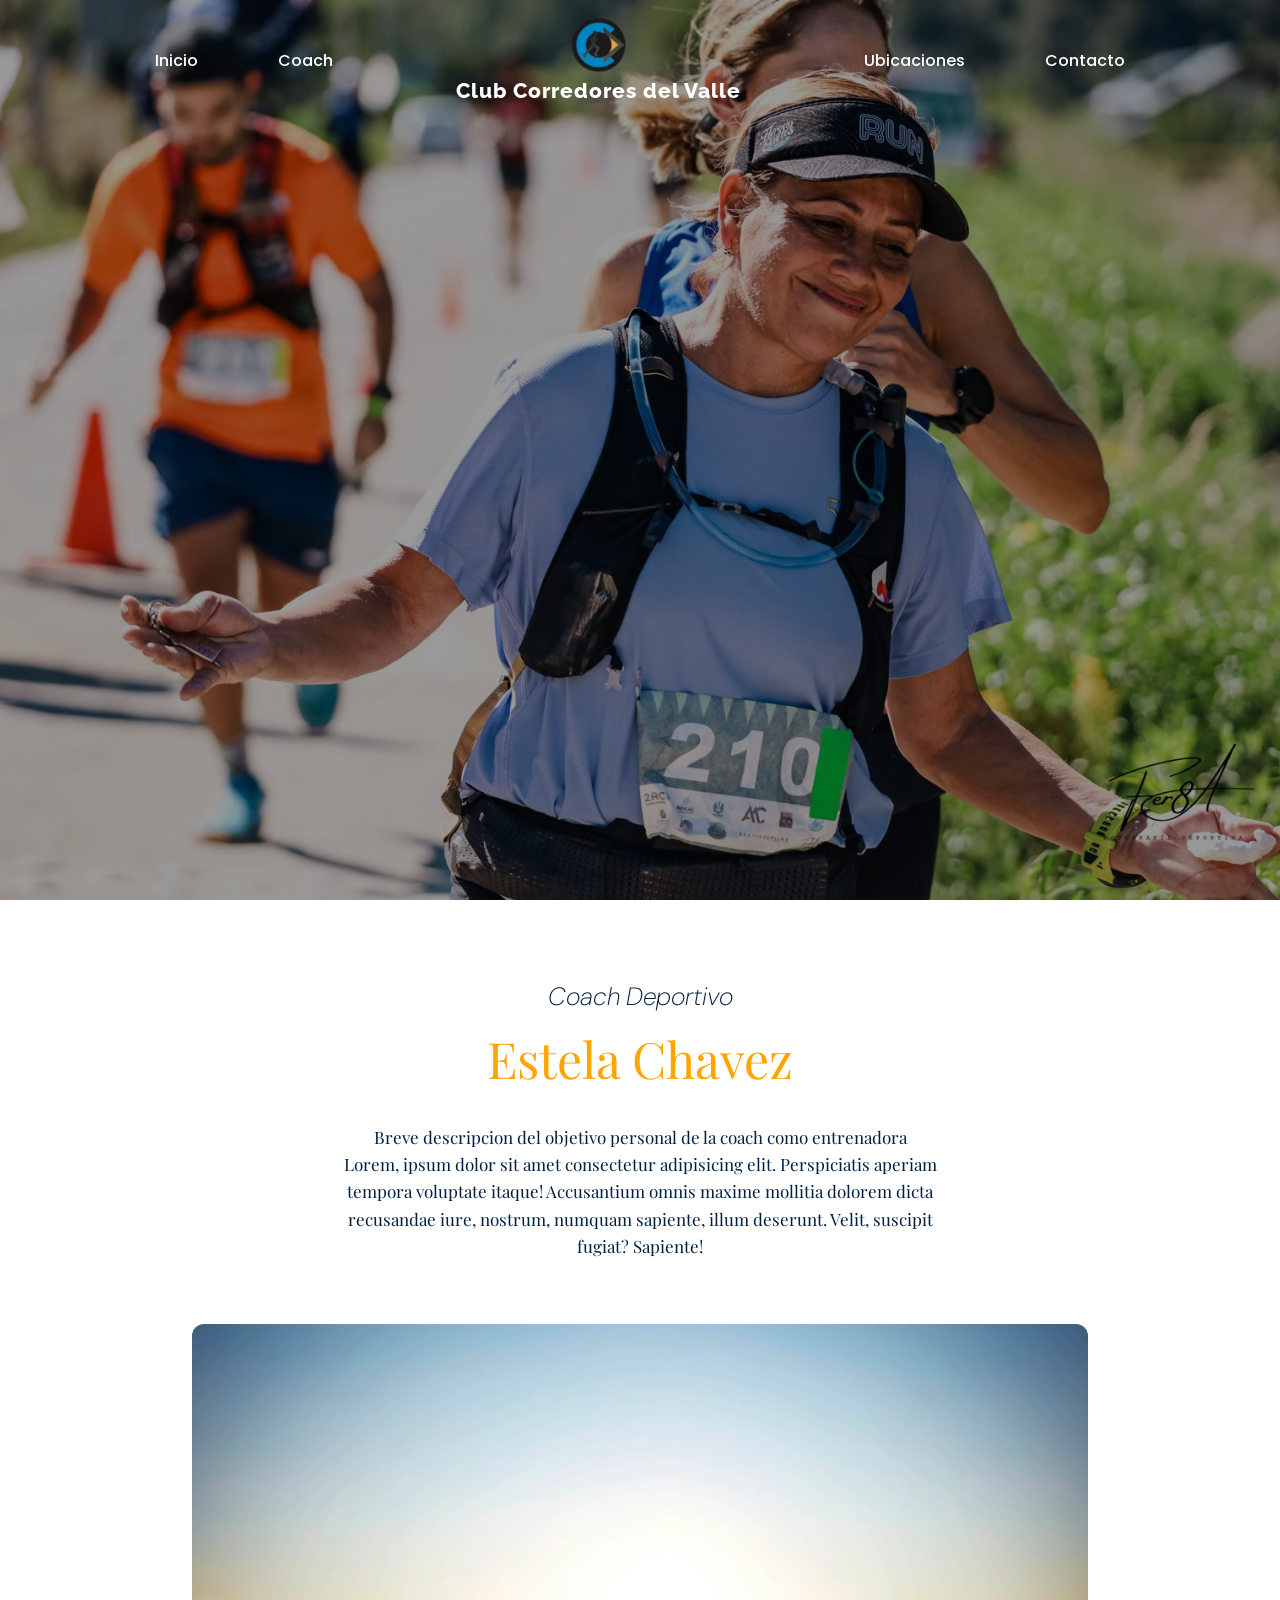
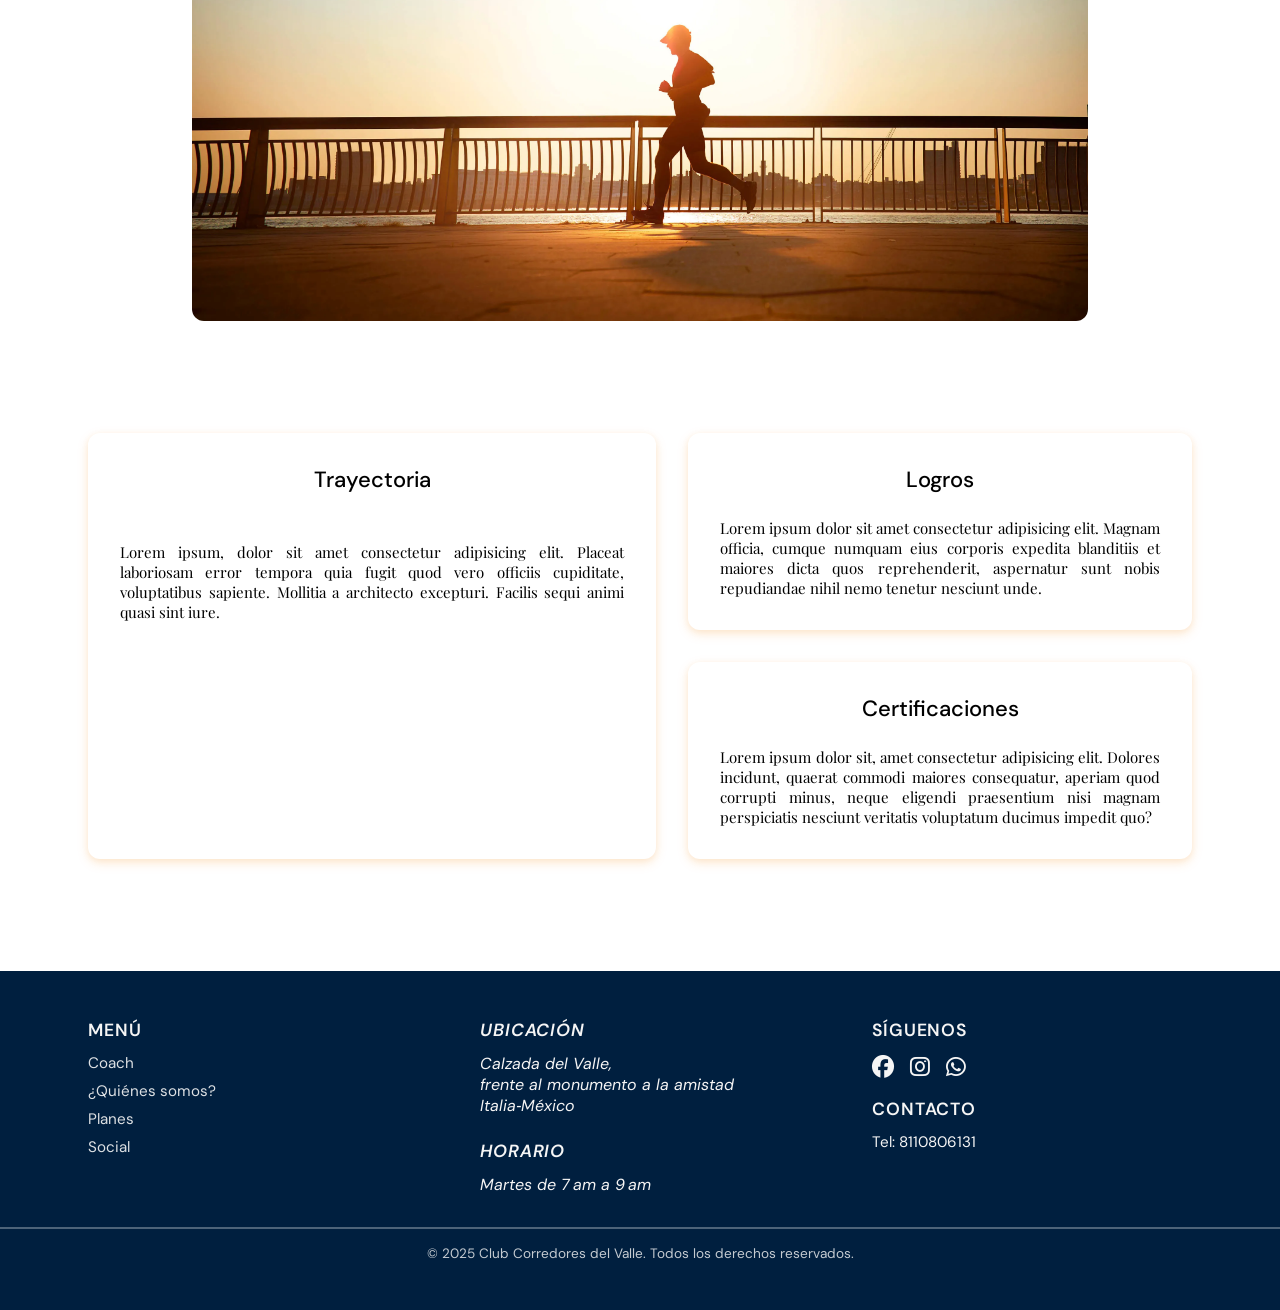
==== commit f9c8b430: "Cambio de imagenes del hero" ====
--- a/Coach.html
+++ b/Coach.html
@@ -14,7 +14,7 @@
 <body>
 
 <header class="hero">
-  <img src="Img_CV/corredores_Header.webp" alt="hero" class="hero-img">
+  <img src="Img_CV/coach_hero_img.jpeg" alt="hero" class="hero-img">
 
   <nav class="navbar">
   <ul class="nav-links left">
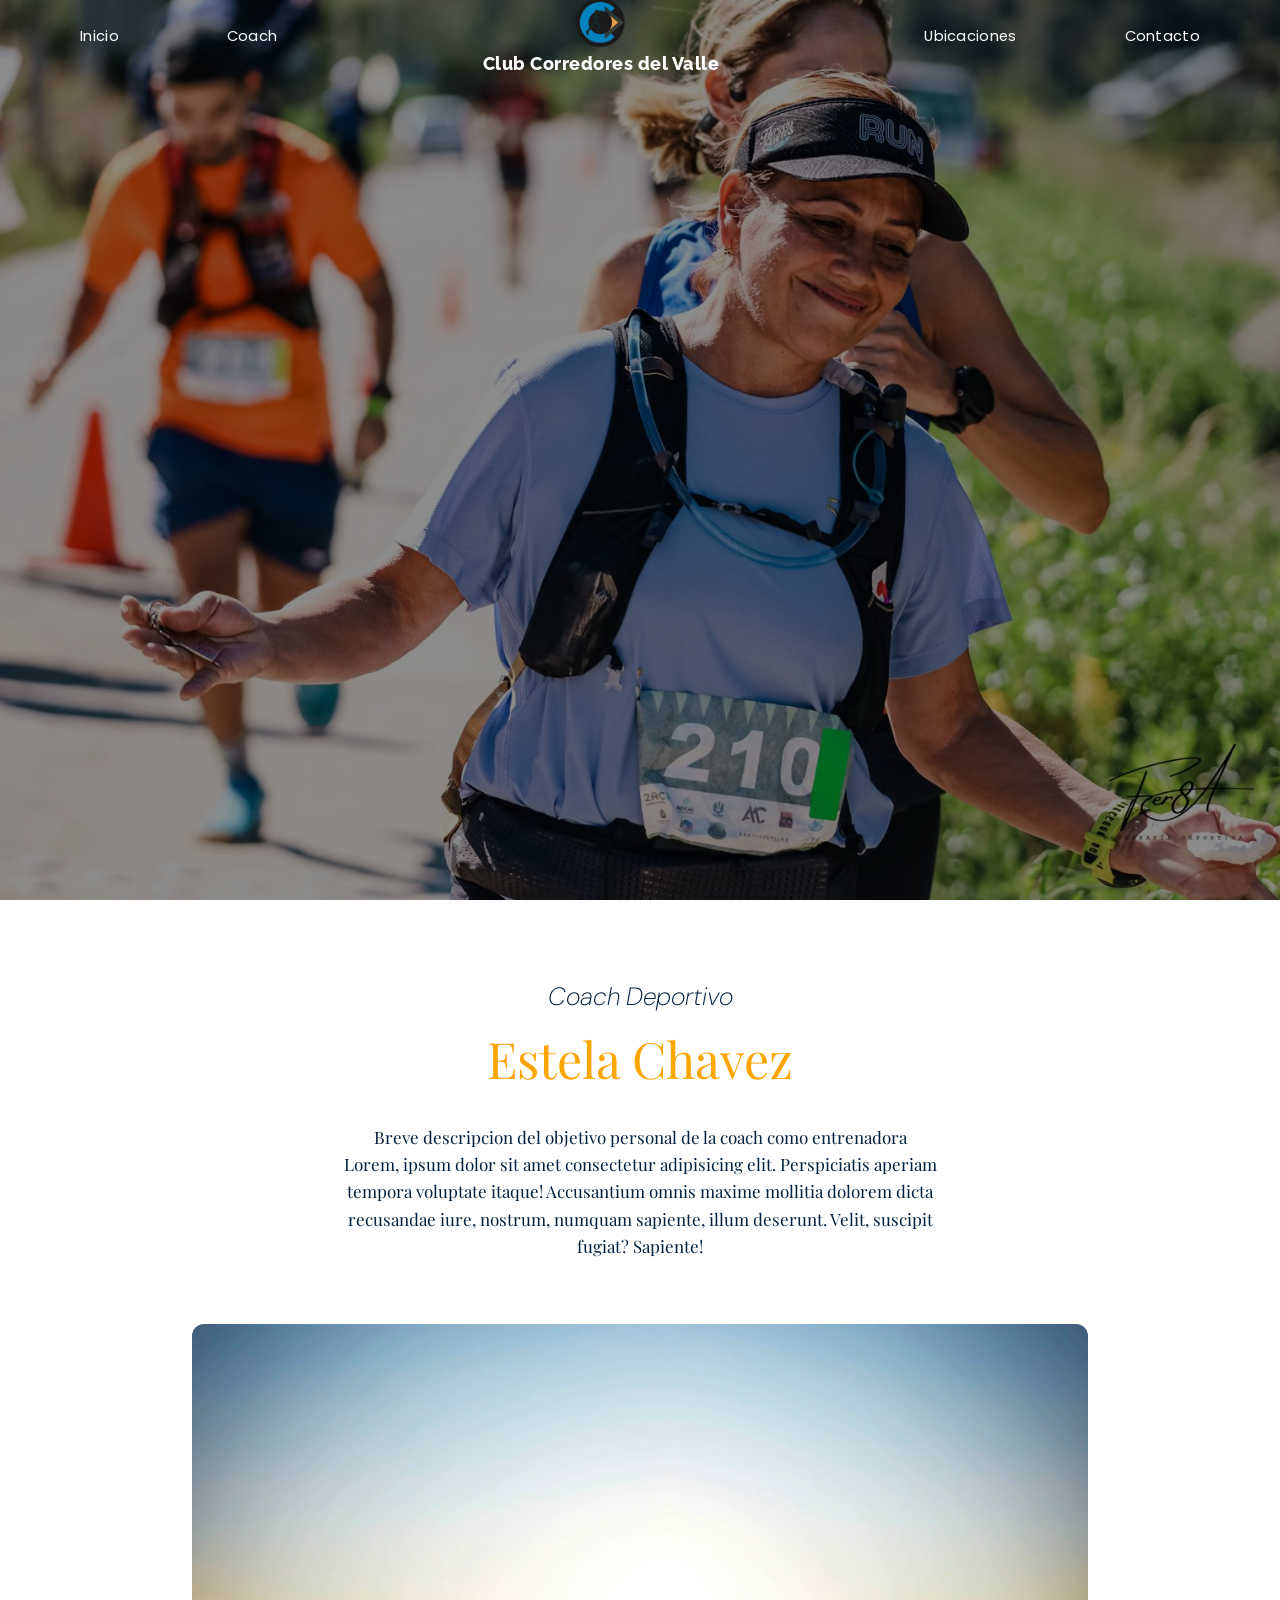
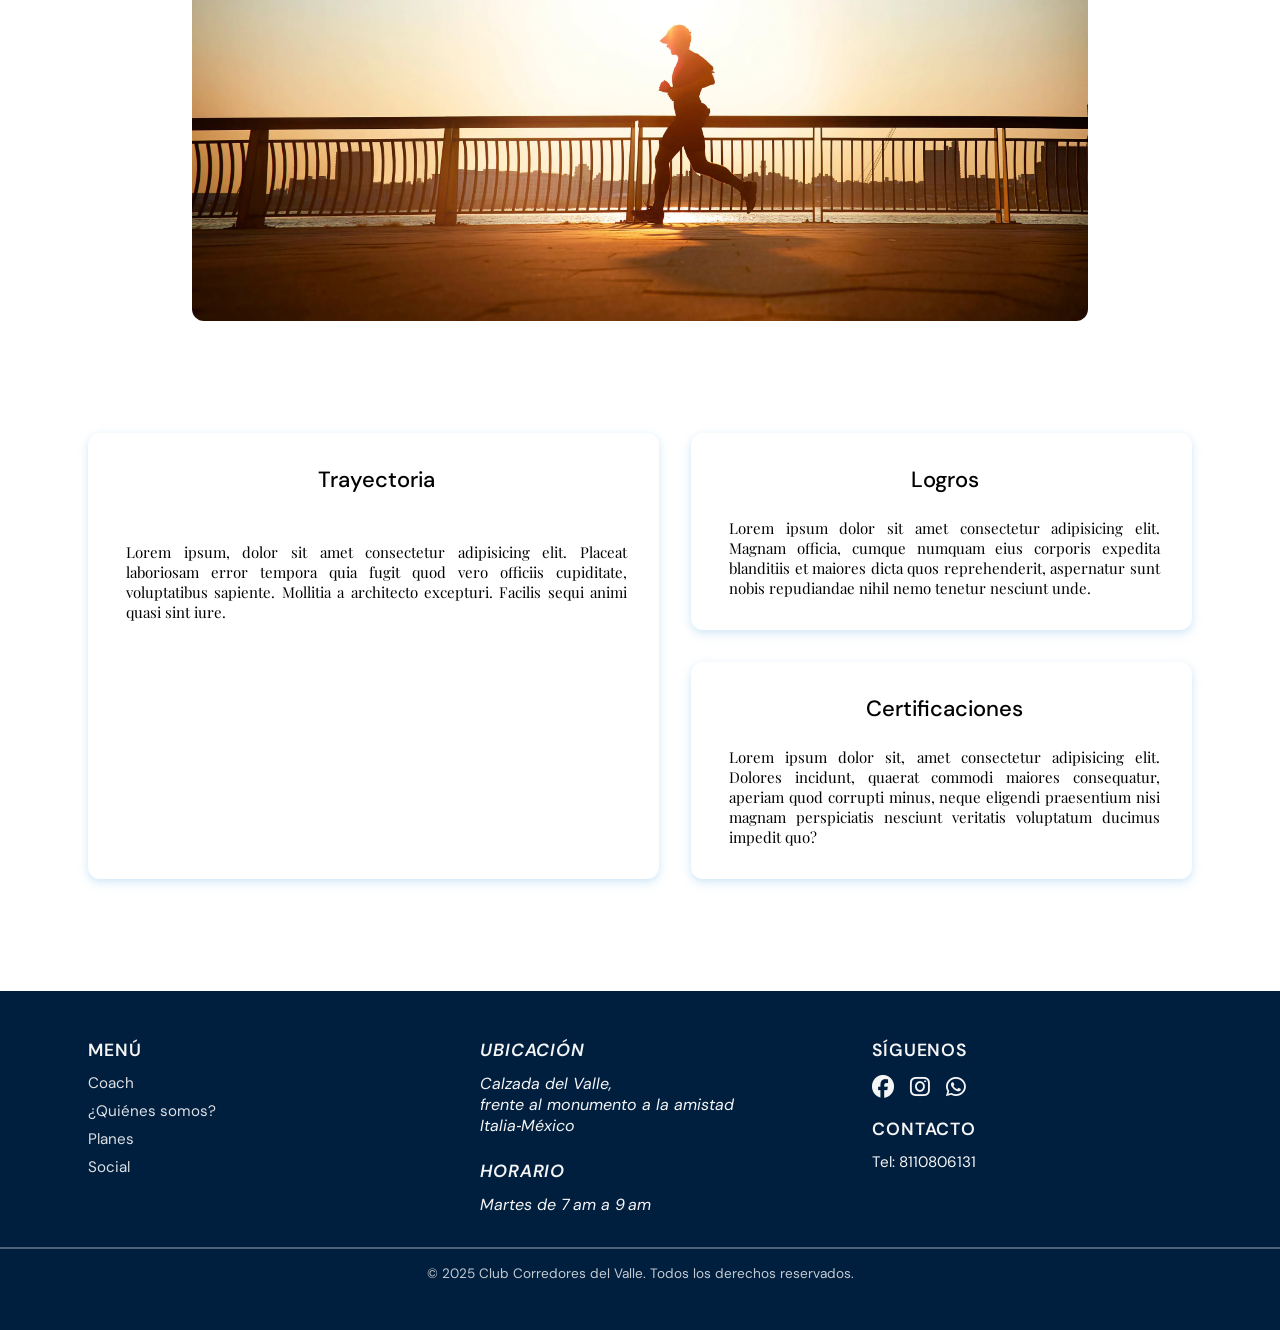
==== commit 462fe3d3: "Correcion del header Correcion del navbar en todas las paginas. Falta funcionalidad de contacto y li" ====
--- a/Coach.html
+++ b/Coach.html
@@ -29,8 +29,8 @@
 
 
   <ul class="nav-links right">
-    <li><a href="#ubicaciones">Ubicaciones</a></li>
-    <li><a href="#contacto">Contacto</a></li>
+    <li><a href="ubicaciones.html">Ubicaciones</a></li>
+    <li><a href="Contacto.html">Contacto</a></li>
   </ul>
   </nav>
 
@@ -137,6 +137,27 @@
   </div>
 </footer>
 
+
+<!-- ============================================================
+       SCRIPT: Navbar scroll behavior
+       ============================================================ -->
+  <script>
+    (function () {
+      const navbar = document.getElementById('mainNavbar');
+      const SCROLL_THRESHOLD = 60;
+
+      function onScroll() {
+        if (window.scrollY > SCROLL_THRESHOLD) {
+          navbar.classList.add('scrolled');
+        } else {
+          navbar.classList.remove('scrolled');
+        }
+      }
+
+      window.addEventListener('scroll', onScroll, { passive: true });
+      onScroll(); // Estado inicial
+    })();
+  </script>
 </body>
 
 </html>
--- a/corredoresValle.css
+++ b/corredoresValle.css
@@ -1,238 +1,270 @@
-@import url('https://fonts.googleapis.com/css2?family=Poppins:ital,wght@0,100;0,200;0,300;0,400;0,500;0,600;0,700;0,800;0,900;1,100;1,200;1,300;1,400;1,500;1,600;1,700;1,800;1,900&display=swap');
-@import url('https://fonts.googleapis.com/css2?family=Inter:wght@400;600;700&display=swap');
+/* =====================================================
+   CORREDORES DEL VALLE — Stylesheet
+   Versión optimizada y limpia
+   ===================================================== */
+
+/* --- FUENTES (deduplicadas) --- */
+@import url('https://fonts.googleapis.com/css2?family=Poppins:wght@200;300;400;500;600&display=swap');
 @import url('https://fonts.googleapis.com/css2?family=Raleway:wght@800&display=swap');
-@import url('https://fonts.googleapis.com/css2?family=Playfair+Display:wght@800&display=swap');
+@import url('https://fonts.googleapis.com/css2?family=Playfair+Display:ital,wght@0,500;0,600;0,800;1,500&display=swap');
 @import url('https://fonts.googleapis.com/css2?family=Work+Sans:wght@200;300;400;600&display=swap');
-@import url('https://fonts.googleapis.com/css2?family=Playfair+Display:ital,wght@0,500;0,600;1,500&family=DM+Sans:wght@300;400;500&family=Cormorant+Garamond:wght@300;400;500&family=Poppins:wght@200;300;400&family=Lora:wght@400;500&display=swap');
-
-
-
-* {
+@import url('https://fonts.googleapis.com/css2?family=DM+Sans:wght@300;400;500&display=swap');
+@import url('https://fonts.googleapis.com/css2?family=Cormorant+Garamond:wght@300;400;500&display=swap');
+@import url('https://fonts.googleapis.com/css2?family=Lora:wght@400;500&display=swap');
+
+/* --- TOKENS DE COLOR --- */
+:root {
+  --color-brand-dark:    #001f3f;   /* Azul marino (footer) */
+  --color-brand-mid:     #283594;   /* Azul medio */
+  --color-brand-light:   #e8eaf6;   /* Azul muy suave para hover bg */
+  --color-accent:        rgba(227, 77, 22, 0.70); /* Naranja (planes) */
+  --color-accent-soft:   rgba(213, 146, 121, 0.62);
+  --color-white:         #ffffff;
+  --color-text-dark:     #2e2e2e;
+  --color-text-muted:    #555;
+  --color-divider-soft:  rgba(0, 0, 0, 0.12);
+  --color-divider-hard:  rgba(0, 0, 0, 0.40);
+
+  --navbar-height: 72px;
+  --transition-smooth: all 0.35s cubic-bezier(0.4, 0, 0.2, 1);
+}
+
+/* =====================================================
+   RESET
+   ===================================================== */
+*, *::before, *::after {
   margin: 0;
   padding: 0;
   box-sizing: border-box;
 }
 
-body, html {
-  margin: 0;
-  padding: 0;
-  overflow-y: visible
-}
-
-/* CONFIGURACION INICIAL DEL HEADER */
-
-.hero {
-  position: relative;
-  height: 100vh;
-  width: 100%;
-  overflow: hidden;
-}
-
-.hero-img {
-  position: absolute;
-  width: 100%;
-  height: 100%;
-  object-fit: cover;
-  z-index: 1;
-  filter: brightness(0.6); 
-}
-
-/* BARRA DE NAVEGACION */
-
+html {
+  scroll-behavior: smooth;
+}
+
+body {
+  overflow-x: hidden;
+}
+
+/* =====================================================
+   NAVBAR — Fixed, coherente con identidad de marca
+   ===================================================== */
 .navbar {
+  position: fixed;
+  top: 0;
+  left: 0;
+  width: 100%;
+  height: var(--navbar-height);
   display: flex;
   align-items: center;
   justify-content: space-between;
-  padding: 1rem 2rem;
-  position: absolute;
-  top: 0;
-  width: 100%;
-  z-index: 2;
-  color: white;
-  transition: all 1.3s ease;;
-}
-
-.navbar:hover{
-  display: flex;
-  align-items: center;
-  justify-content: space-between;
-  padding: 1rem 2rem;
-  position: absolute;
-  top: 0;
-  width: 100%;
-  z-index: 2;
-  color: rgb(8, 8, 8);
-  background-color: azure;
-  transition: all 1s ease;;
-}
-
-.navbar:hover .nav-links a{
-    color: black;
-}
-
-.nav-links {
-  display: flex;
-  list-style: none;
-  gap: 1rem;
-  padding: 2rem 1rem;
-  margin: auto;
-}
-
-.nav-links a {
-  color: white;
-  text-decoration: none;
-  font-weight: 450;
-  transition: all 0.3s ease;
-  font-family: 'Poppins', Montserrat;
-  padding: 2rem;
-  padding-bottom: 0.75rem;
-  position: relative;
-}
-
-.nav-links a::after{
-    content: "";
-    position: absolute;
-    height: 2px;
-    width: 0;
-    bottom: 0;
-    left: 0;
-    background-color: #283594;
-    transition: all 0.3s ease;
-}
-
-.nav-links a:hover::after{
-    width: 70%;
-}
-
-/* CONFIGURACION DEL LOGO */
-
+  padding: .75rem 2rem;
+  z-index: 1000;
+  background-color: transparent;
+  transition: var(--transition-smooth);
+}
+
+/* Estado scrolled — se activa via JS */
+.navbar.scrolled {
+  background-color: var(--color-white);
+  box-shadow: 0 2px 20px rgba(0, 31, 63, 0.12);
+}
+
+/* ---- Logo ---- */
 .logo {
   display: flex;
-  align-items: center;
-  gap: 0.5rem;
   flex-direction: column;
   align-items: center;
-  gap: 0.3rem;
-  font-weight: 600;
-  font-size: 1.2rem;
-  color: white;
+  gap: 0.2rem;
+  text-decoration: none;
+  flex-shrink: 0;
 }
 
 .Logo_img {
-  width: 3.5rem;
-  height: 3.5rem;
+  width: 3.2rem;
+  height: 3.2rem;
   object-fit: contain;
+  transition: var(--transition-smooth);
 }
 
 .logo p {
   font-family: 'Raleway', sans-serif;
   font-weight: 800;
-  font-size: 1.3rem;
-  letter-spacing: 1px;
-  color: white;
+  font-size: 1.15rem;
+  letter-spacing: 0.5px;
+  color: var(--color-white);
   text-align: center;
-  margin: 0;
-}
-
-
-.navbar:hover .logo p{
-    color: black;
-    font-family: 'Raleway', sans-serif;
-    transition: all 1s ease;
-    cursor: pointer;
+  transition: var(--transition-smooth);
+}
+
+.navbar.scrolled .logo p {
+  color: var(--color-brand-dark);
 }
 
 .link-reset {
   all: unset;
   cursor: pointer;
-  color: inherit; 
+  color: inherit;
   font-family: inherit;
   font-weight: inherit;
   font-size: inherit;
   letter-spacing: inherit;
   text-align: inherit;
-  text-decoration: none; 
-  display: inline; 
-}
-
-.navbar:hover .link-reset {
-  color: black;
-  transition: all 1s ease;
-}
-
-
-/* INICIO DEL HERO CONTENT */
+  display: inline;
+}
+
+/* ---- Nav links ---- */
+.nav-links {
+  display: flex;
+  list-style: none;
+  gap: 0.75rem;
+  align-items: center;
+}
+
+.nav-links a {
+  position: relative;
+  display: inline-block;
+  padding: 1rem 3rem;
+  color: var(--color-white);
+  text-decoration: none;
+  font-family: 'Poppins', sans-serif;
+  font-weight: 400;
+  font-size: 0.92rem;
+  letter-spacing: 0.3px;
+  transition: var(--transition-smooth);
+}
+
+/* Línea inferior animada */
+.nav-links a::after {
+  content: "";
+  position: absolute;
+  bottom: 0;
+  left: 50%;
+  transform: translateX(-50%);
+  height: 2px;
+  width: 0;
+  background-color: var(--color-brand-mid);
+  transition: width 0.3s cubic-bezier(0.4, 0, 0.2, 1);
+  border-radius: 2px;
+}
+
+.nav-links a:hover {
+  color: var(--color-brand-light);
+}
+
+.nav-links a:hover::after {
+  width: 70%;
+}
+
+/* Cuando navbar está scrolled, los links adoptan color oscuro */
+.navbar.scrolled .nav-links a {
+  color: var(--color-brand-dark);
+}
+
+.navbar.scrolled .nav-links a:hover {
+  color: var(--color-brand-mid);
+}
+
+.navbar.scrolled .nav-links a::after {
+  background-color: var(--color-brand-mid);
+}
+
+/* =====================================================
+   HERO SECTION
+   ===================================================== */
+.hero {
+  position: relative;
+  height: 100vh;
+  min-height: 600px;
+  width: 100%;
+  overflow: hidden;
+  display: flex;
+  align-items: center;
+  justify-content: center;
+}
+
+.hero-img {
+  position: absolute;
+  inset: 0;
+  width: 100%;
+  height: 100%;
+  object-fit: cover;
+  object-position: center;
+  filter: brightness(0.55);
+  z-index: 0;
+}
 
 .hero-content {
   position: relative;
-  z-index: 2;
+  z-index: 1;
   text-align: center;
-  top: 40%;
-  transform: translateY(-40%);
+  padding: 0 1.5rem;
+  max-width: 750px;
+  width: 100%;
+  display: flex;
+  flex-direction: column;
+  align-items: center;
+  gap: 1.25rem;
+  margin-top: var(--navbar-height); /* Compensar navbar fija */
 }
 
 .hero_h1 {
   font-family: 'Work Sans', sans-serif;
-  font-weight: 320;
-  font-size: 2.8rem; 
+  font-weight: 300;
+  font-size: clamp(2rem, 5vw, 3.4rem);
   letter-spacing: 1px;
-  line-height: 1.2;
-  color: white;
-  margin-bottom: 1rem;
-  margin-top: 2.5rem;
+  line-height: 1.15;
+  color: var(--color-white);
 }
 
 .hero_text {
   font-family: 'Work Sans', sans-serif;
   font-weight: 300;
-  font-size: 1.1rem;
+  font-size: clamp(1rem, 2vw, 1.15rem);
   color: #e0e0e0;
-  margin-top: 2rem;
-  margin-bottom: 2rem;
-  max-width: 600px;
-  margin-left: auto;
-  margin-right: auto;
-}
-
+  max-width: 520px;
+}
 
 .btn {
-  background-color: white;
-  color: black;
-  padding: 0.7rem 1.5rem;
-  border-radius: 5px;
+  background-color: var(--color-white);
+  color: var(--color-brand-dark);
+  padding: 0.75rem 2rem;
+  border-radius: 6px;
   text-decoration: none;
-  font-weight: bold;
-  margin-top: 1rem;
+  font-family: 'Poppins', sans-serif;
+  font-weight: 600;
+  font-size: 0.9rem;
+  letter-spacing: 0.5px;
+  margin-top: 0.5rem;
   display: inline-block;
-  transition: 0.3s;
-  margin-top: 3rem;
+  transition: var(--transition-smooth);
+  border: 2px solid var(--color-white);
 }
 
 .btn:hover {
-  background-color: black;
-  color: white;
-}
-
-
-/* INFORMACION GENERAL SOBRE NOSOTROS Y  COACH */
-
-/* CONTENEDOR PRINCIPAL */
+  background-color: var(--color-brand-dark);
+  color: var(--color-white);
+  border-color: var(--color-brand-dark);
+}
+
+/* =====================================================
+   SECCIÓN: SOBRE NOSOTROS
+   ===================================================== */
 .Info_Container {
-  padding: 4rem 2rem;
-  background: #fff;
-  margin-top: 2rem;
+  padding: 5rem 2rem 4rem;
+  background: var(--color-white);
   display: flex;
   flex-direction: column;
-  align-items:center; 
+  align-items: center;
   gap: 2rem;
 }
 
 .title_infoContainer h2 {
-  font-size: 3rem;
-  color: #001f3f;
+  font-size: clamp(2rem, 4vw, 3rem);
+  color: var(--color-brand-dark);
   font-family: 'DM Sans', sans-serif;
   margin: 0;
-  text-align: right;
+  text-align: center;
 }
 
 .txt_Nosotros {
@@ -242,120 +274,151 @@
 }
 
 .txt_Nosotros p {
-  background: #283594;
-  color: #fff;
-  font-size: 1.5rem;
+  background: var(--color-brand-mid);
+  color: var(--color-white);
+  font-size: 1.4rem;
   font-family: 'Playfair Display', serif;
-  border-radius: .75rem;
+  border-radius: 0.75rem;
   max-width: 900px;
-  padding: 1rem 2rem;
+  width: 100%;
+  padding: 1.25rem 2rem;
   text-align: justify;
-  box-shadow: 0 0 10px rgba(0, 0, 0, 0.1);
-  box-sizing: border-box;
-}
-
-
-/* Divs verticales */
-
+  box-shadow: 0 4px 20px rgba(40, 53, 148, 0.2);
+}
+
+/* =====================================================
+   DIVISORES
+   ===================================================== */
+hr.sutil {
+  border: none;
+  border-top: 1px solid var(--color-divider-soft);
+  margin: 0 auto;
+  width: 90%;
+}
+
+hr.fuerte {
+  border: none;
+  border-top: 1px solid var(--color-divider-hard);
+  margin: 0 auto;
+  width: 90%;
+}
+
+/* =====================================================
+   SECCIÓN: CARRERAS
+   ===================================================== */
 .carreras_container {
   display: flex;
   justify-content: center;
   align-items: flex-start;
-  gap: 3rem; 
   padding: 4rem 2rem;
-  flex-wrap: wrap; 
   max-width: 1200px;
-  margin: auto;
-}
-
-/* Contenedor padre de imagenes e info */
-.father_img_container{
+  margin: 0 auto;
+}
+
+.father_img_container {
   display: flex;
   flex-direction: row;
   gap: 3rem;
-}
-
-/* Estilo general para imágenes */
-.father_img_container img {
-  width: 335px;
+  flex-wrap: wrap;
+  justify-content: center;
+}
+
+.carreras_container_img {
+  max-width: 335px;
+  flex: 1 1 260px;
+}
+
+.carreras_img_wrapper {
   height: 510px;
+  width: 100%;
+  overflow: hidden;
+  border-radius: 4px;
+}
+
+.carreras_img_wrapper img {
+  width: 100%;
+  height: 100%;
   object-fit: cover;
-  background: linear-gradient(145deg, blue, aqua) ;
-}
-
-/* Estilo para los textos debajo de cada imagen */
-.father_img_container h1 {
+  transition: transform 0.55s ease;
+  display: block;
+}
+
+.carreras_img_wrapper img:hover {
+  transform: scale(1.05);
+}
+
+.carreras_container_img h1 {
   font-family: 'Playfair Display', serif;
-  font-size: 1.6rem;
-  text-align: justify;
-  color: #2e2e2e;
+  font-size: 1.55rem;
+  color: var(--color-text-dark);
   margin-top: 1rem;
-
-}
-
-.father_img_container p{
+}
+
+.carreras_container_img p {
   font-family: 'DM Sans', sans-serif;
   font-size: 1rem;
-  text-align: left;
-  color: #2e2e2e;
-  margin-top: 1.5rem;
-  padding-bottom: 1rem;
-}
-
-
-.father_img_container a{
-  text-decoration: none;
+  color: var(--color-text-dark);
+  margin-top: 1rem;
+  line-height: 1.6;
+}
+
+.carreras_container_img a {
+  display: inline-block;
+  margin-top: 1rem;
+  text-decoration: underline;
   font-size: 0.85rem;
-  color: #333;
-  text-decoration: underline;
+  color: var(--color-brand-dark);
   text-transform: uppercase;
-  font-weight: bold;
-}
-
-/*Planes Personalizados */
-
+  font-weight: 600;
+  letter-spacing: 0.5px;
+  transition: color 0.25s ease;
+}
+
+.carreras_container_img a:hover {
+  color: var(--color-brand-mid);
+}
+
+/* =====================================================
+   SECCIÓN: PLANES PERSONALIZADOS
+   ===================================================== */
 .planesPersonalizados {
-  height: 100vh;
+  min-height: 100vh;
   display: flex;
   justify-content: center;
   align-items: center;
-  background-color: #fff; 
+  background-color: var(--color-white);
+  padding: 4rem 2rem;
 }
 
 .infoPlan {
-  background: linear-gradient(145deg, rgba(227, 77, 22, 0.696), rgba(213, 146, 121, 0.616));
-  padding: 4rem 2rem;
+  background: linear-gradient(145deg, var(--color-accent), var(--color-accent-soft));
+  padding: 4rem 3rem;
   text-align: center;
-  color: white;
+  color: var(--color-white);
   max-width: 1000px;
   width: 100%;
-  text-decoration: none;
-}
-
-.infoPlan h1{
-  color: #fff;
-  font-size: 3rem;
+  border-radius: 4px;
+}
+
+.infoPlan h1 {
+  font-size: clamp(2rem, 4vw, 3rem);
   font-family: 'DM Sans', sans-serif;
-  text-align: center;
-  padding-bottom: 3rem;
-  padding-top: 5rem;
-} 
-
-.infoPlan h3{
-  justify-content: center;
-  color: #fff;
+  padding-bottom: 1.5rem;
+  padding-top: 2rem;
+}
+
+.infoPlan h3 {
   font-size: 1.5rem;
   font-family: 'Raleway', sans-serif;
-  text-align: center;
-  padding-bottom: 2rem;
-}
-
-.infoPlan h2{
+  padding-bottom: 1.5rem;
+  font-weight: 700;
+}
+
+.infoPlan h2 {
   font-family: 'Raleway', sans-serif;
-  text-align: center;
-  padding-bottom: 3rem;
-  color: #fff;
-  font-size: 1.2rem;
+  font-size: 1.15rem;
+  padding-bottom: 2.5rem;
+  font-weight: 400;
 }
 
 .infoPlan ul {
@@ -363,70 +426,52 @@
   padding: 0;
   display: flex;
   flex-direction: row;
-  align-items: center; /*Por que son items, no es un texto */
-  justify-content: center; /* Para centrarlo despues de utilizar el gaqp */
-  gap: 5rem;
+  align-items: center;
+  justify-content: center;
+  gap: 3rem;
+  flex-wrap: wrap;
 }
 
 .infoPlan li {
-  margin-bottom: 1rem;
+  margin-bottom: 0;
 }
 
 .infoPlan li a {
   text-decoration: none;
-  color: white;
-  background-color: rgba(0,0,0,0.2);
-  padding: 0.5rem 1rem;
+  color: var(--color-white);
+  background-color: rgba(0, 0, 0, 0.22);
+  padding: 0.6rem 1.4rem;
   border-radius: 8px;
   display: inline-block;
-  transition: background 0.3s;
+  font-family: 'Poppins', sans-serif;
+  font-size: 0.9rem;
+  transition: background 0.3s ease;
 }
 
 .infoPlan li a:hover {
-  background-color: rgba(255,255,255,0.2);
-}
-
-/* Divisiones */
-
-hr.sutil {
-  border: none;
-  border-top: 1px solid rgba(0, 0, 0, .12);
-  margin: auto;
-  width: 90%;
-  align-items: center;
-}
-
-/* Division */
-
-hr.fuerte {
-  border: none;
-  border-top: 1px solid rgba(0, 0, 0, .4);
-  margin: auto;
-  width: 90%;
-  align-items: center;
-}
-
-/* Maratones */
-
+  background-color: rgba(255, 255, 255, 0.22);
+}
+
+/* =====================================================
+   SECCIÓN: MARATONES
+   ===================================================== */
 .txt-maratones {
-  margin-bottom: 2rem;
   text-align: center;
-  margin-top: 5rem;
+  padding: 5rem 2rem 2rem;
 }
 
 .txt-maratones h1 {
   font-size: 2.5rem;
   font-family: 'Georgia', serif;
   font-style: italic;
-  padding-bottom: 2rem;
+  padding-bottom: 1rem;
 }
 
 .txt-maratones p {
-  font-size: 1.1rem;
-  color: #555;
+  font-size: 1.05rem;
+  color: var(--color-text-muted);
   max-width: 500px;
   margin: 0 auto;
-  text-align: center;
 }
 
 .maratones {
@@ -434,125 +479,143 @@
   flex-direction: row;
   max-width: 1200px;
   margin: 0 auto;
-  padding: 4rem 2rem;
-  gap: 2rem;
+  padding: 3rem 2rem 4rem;
+  gap: 2.5rem;
   align-items: flex-start;
 }
 
 .maraton-card {
   display: flex;
   flex-direction: column;
-  gap: 0.5rem;
+  gap: 0.6rem;
 }
 
 .maraton-card img {
   width: 100%;
   height: auto;
   object-fit: cover;
-  border-radius: 8px;
+  border-radius: 6px;
 }
 
 .maraton-card h2 {
   font-family: 'Georgia', serif;
-  font-size: 1.2rem;
+  font-size: 1.15rem;
+  color: var(--color-text-dark);
 }
 
 .maraton-card p {
   font-size: 0.95rem;
   color: #444;
+  line-height: 1.5;
 }
 
 .maraton-card a {
-  font-size: 0.85rem;
-  color: #333;
+  font-size: 0.82rem;
+  color: var(--color-brand-dark);
   text-decoration: underline;
   text-transform: uppercase;
-  font-weight: bold;
+  font-weight: 700;
+  letter-spacing: 0.5px;
+  transition: color 0.25s ease;
+}
+
+.maraton-card a:hover {
+  color: var(--color-brand-mid);
 }
 
 .columna_izquierda.grande {
   flex: 1.5;
   position: sticky;
-  top: 4rem;  
+  top: calc(var(--navbar-height) + 1rem);
   align-self: flex-start;
-  align-self: start;   
   height: fit-content;
+}
+
+.columna_derecha {
+  flex: 1.5;
+}
+
+.maraton-grid {
+  display: grid;
+  grid-template-columns: repeat(auto-fit, minmax(220px, 1fr));
+  gap: 2rem;
 }
 
 .italic {
   font-style: italic;
 }
 
-.columna_derecha {
-  flex: 1.5;
-}
-
-.maraton-grid {
-  display: grid;
-  grid-template-columns: repeat(auto-fit, minmax(250px, 1fr));
-  gap: 2rem;
-}
-
-
-/* Enlaces de informacion extra*/
-
-
+/* =====================================================
+   SECCIÓN: NUESTRO VIAJE (closing divs)
+   ===================================================== */
 .closing_divs {
   display: flex;
   justify-content: center;
   align-items: flex-start;
-  gap: 3rem; 
-  padding: 4rem 2rem;
-  flex-wrap: wrap; 
+  padding: 3rem 2rem 4rem;
   max-width: 1200px;
-  margin: auto;
-}
-
-.father_img_container_ubs{
+  margin: 0 auto;
+}
+
+.father_img_container_ubs {
   display: flex;
   flex-direction: row;
   gap: 3rem;
-}
-
-/* Estilo general para imágenes */
+  flex-wrap: wrap;
+  justify-content: center;
+}
+
+.father_img_container_ubs > div {
+  flex: 1 1 260px;
+  max-width: 335px;
+}
+
 .father_img_container_ubs img {
-  width: 335px;
+  width: 100%;
   height: 225px;
   object-fit: cover;
-  background: linear-gradient(145deg, #8B4513, #F5DEB3);
+  border-radius: 4px;
+  display: block;
 }
 
 .father_img_container_ubs h1 {
   font-family: 'Georgia', serif;
-  font-size: 1.6rem;
-  color: #2e2e2e;
+  font-size: 1.5rem;
+  color: var(--color-text-dark);
   margin-top: 1rem;
   font-style: italic;
   text-align: center;
-  
-}
-
-.father_img_container_ubs p{
+}
+
+.father_img_container_ubs p {
   font-family: 'DM Sans', sans-serif;
   font-size: 1rem;
-  text-align: left;
-  color: #2e2e2e;
-  margin-top: 1.5rem;
-  margin-bottom: 1.2rem;
-}
-
-.father_img_container_ubs a{
+  color: var(--color-text-dark);
+  margin-top: 1rem;
+  margin-bottom: 0.75rem;
+  line-height: 1.6;
+}
+
+.father_img_container_ubs a {
   font-size: 0.85rem;
-  color: #333;
+  color: var(--color-brand-dark);
   text-decoration: underline;
   text-transform: uppercase;
-  font-weight: bold;
-}
-
-/* FOOTER */
+  font-weight: 700;
+  letter-spacing: 0.5px;
+  transition: color 0.25s ease;
+}
+
+.father_img_container_ubs a:hover {
+  color: var(--color-brand-mid);
+}
+
+/* =====================================================
+   FOOTER (sin modificaciones estructurales)
+   ===================================================== */
 .footer {
   width: 100%;
-  background: #001f3f;
+  background: var(--color-brand-dark);
   color: #f5f5f5;
   padding: 3rem 0;
   font-family: 'DM Sans', sans-serif;
@@ -563,28 +626,24 @@
 .footer__inner {
   max-width: 1200px;
   margin: 0 auto;
-  padding: 0 3rem;  
+  padding: 0 3rem;
   display: flex;
   flex-wrap: wrap;
-  justify-content: space-between;  
-  gap: 2rem;   
-  box-sizing: border-box;
+  justify-content: space-between;
+  gap: 2rem;
 }
 
 .footer__col {
   flex: 1 1 280px;
-  max-width: 320px; 
-  box-sizing: border-box;
+  max-width: 320px;
   text-align: left;
 }
-
 
 .footer__heading {
   font-size: 1.1rem;
   font-weight: 600;
   text-transform: uppercase;
   letter-spacing: 0.05em;
-  margin-bottom: 1rem;
   margin-bottom: 0.75rem;
 }
 
@@ -628,7 +687,7 @@
 }
 
 .footer__social-item a:hover {
-  color: #fff;
+  color: var(--color-white);
 }
 
 .footer__contact {
@@ -640,7 +699,7 @@
   border: none;
   margin: 2rem 0 1rem;
   background: rgba(255, 255, 255, 0.3);
-  height: 1.5px
+  height: 1.5px;
 }
 
 .footer__copy {
@@ -648,14 +707,78 @@
   font-size: 0.85rem;
   opacity: 0.8;
   padding: 0 2rem;
-  box-sizing: border-box;
-}
-
-
-
-
-
-
-
-
-
+}
+
+/* =====================================================
+   RESPONSIVE
+   ===================================================== */
+@media (max-width: 900px) {
+  .father_img_container,
+  .father_img_container_ubs {
+    flex-direction: column;
+    align-items: center;
+  }
+
+  .carreras_img_wrapper {
+    height: 360px;
+  }
+
+  .maratones {
+    flex-direction: column;
+  }
+
+  .columna_izquierda.grande {
+    position: static;
+    width: 100%;
+  }
+
+  .infoPlan ul {
+    gap: 1.5rem;
+  }
+}
+
+@media (max-width: 640px) {
+  .navbar {
+    padding: 0 1.25rem;
+  }
+
+  .nav-links a {
+    padding: 0.5rem 0.6rem;
+    font-size: 0.83rem;
+  }
+
+  .logo p {
+    font-size: 0.95rem;
+  }
+
+  .Logo_img {
+    width: 2.5rem;
+    height: 2.5rem;
+  }
+
+  .hero-content {
+    padding: 0 1.25rem;
+  }
+
+  .txt_Nosotros p {
+    font-size: 1.15rem;
+    padding: 1rem 1.25rem;
+  }
+
+  .maraton-grid {
+    grid-template-columns: 1fr;
+  }
+
+  .footer__inner {
+    padding: 0 1.5rem;
+  }
+}
+
+
+
+
+
+
+
+
+
--- a/CSS_Corredores/Coach.css
+++ b/CSS_Corredores/Coach.css
@@ -78,16 +78,19 @@
   background-color: white;
   padding: 2rem;
   border-radius: 12px;
-  transition: box-shadow 0.3s ease;
-  box-shadow: 0 4px 12px rgba(255, 140, 0, 0.15), 0 2px 6px rgba(230, 126, 34, 0.1);
+  border-left: 6px solid transparent;
+  transition: box-shadow 0.3s ease, border-color 0.3s ease;
+  box-shadow: 0 4px 12px rgba(52, 152, 219, 0.15), 0 2px 6px rgba(52, 152, 219, 0.1);
 }
 
 .trayectoria_container:hover,
 .logros_container:hover,
 .certificaciones_container:hover {
-  box-shadow: 0 10px 30px rgba(255, 140, 0, 0.25), 0 4px 10px rgba(230, 126, 34, 0.15);
-  transition: box-shadow 0.3s ease;
+  border-left: 5px solid #0a2f66;
+  box-shadow: 0 10px 30px rgba(10, 47, 102, 0.25), 0 4px 10px rgba(10, 47, 102, 0.15);
 }
+
+
 
 .trayectoria_container {
   flex: 1;
